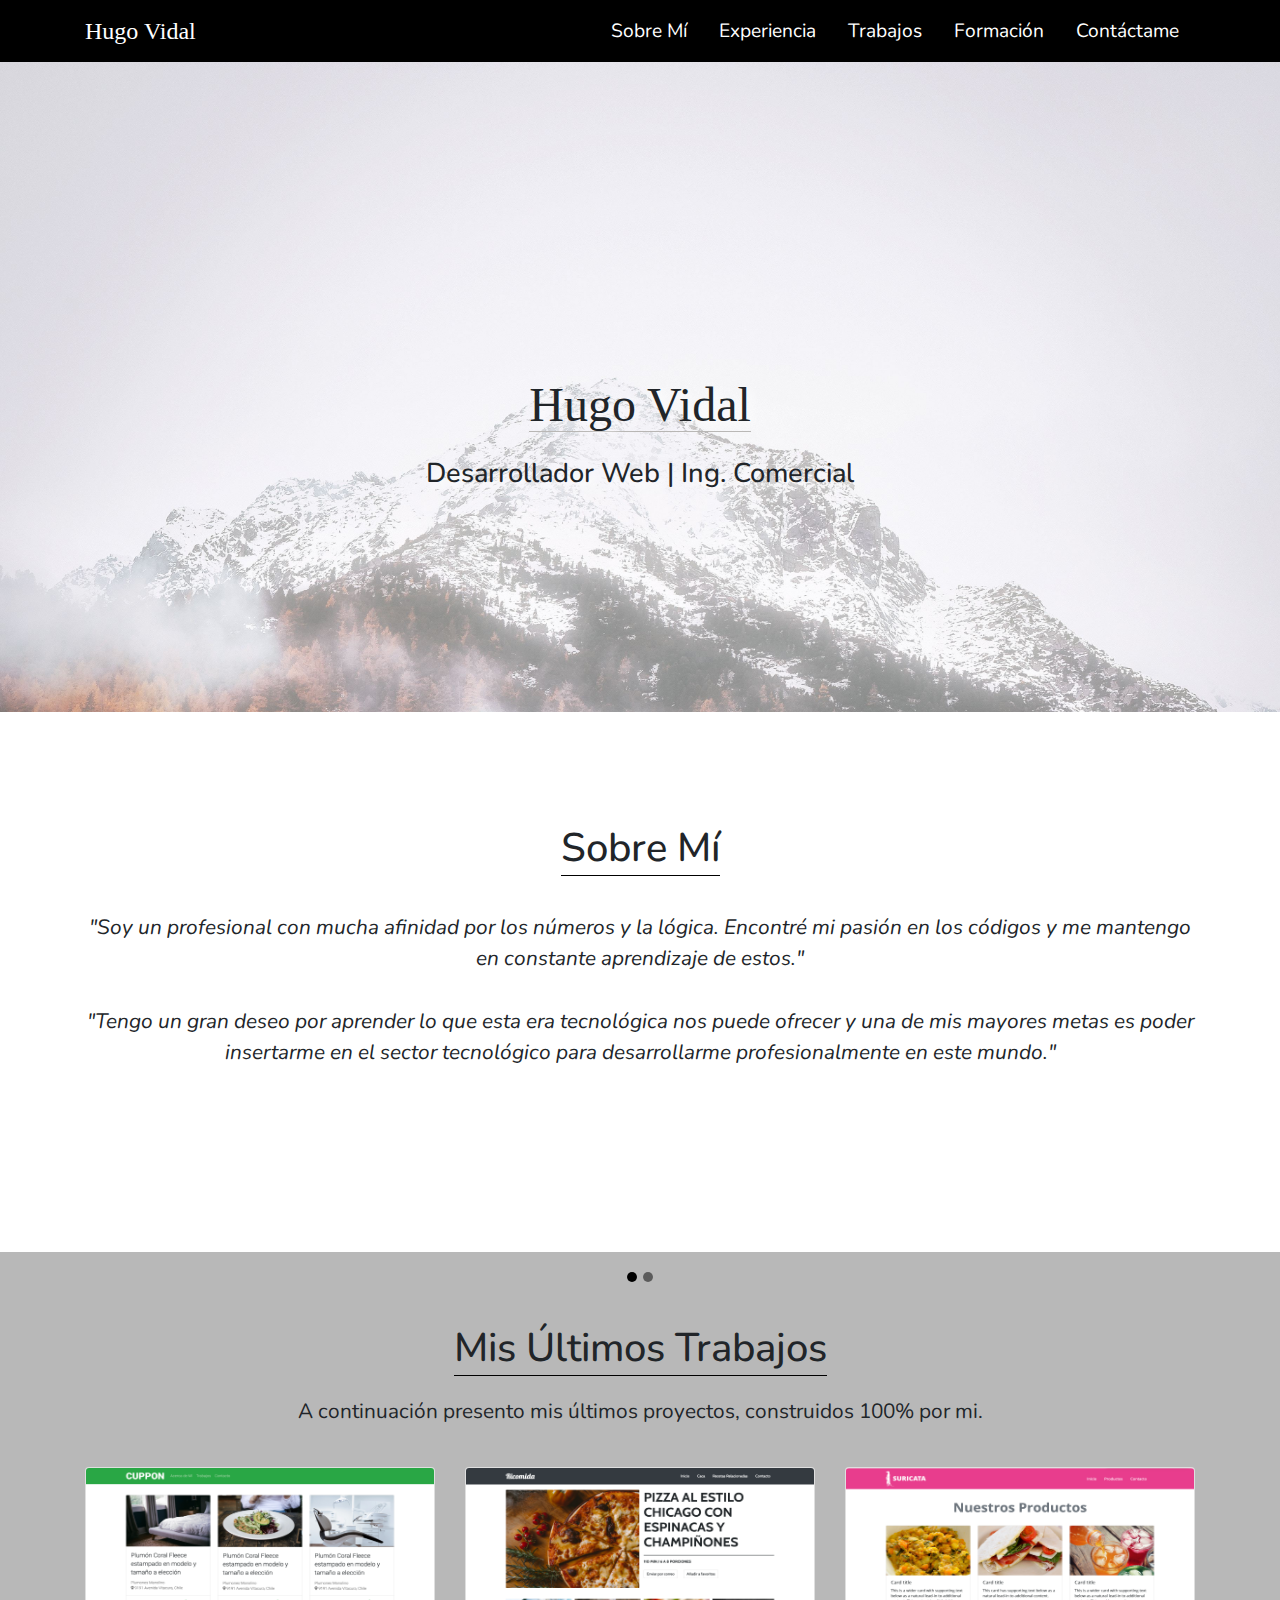
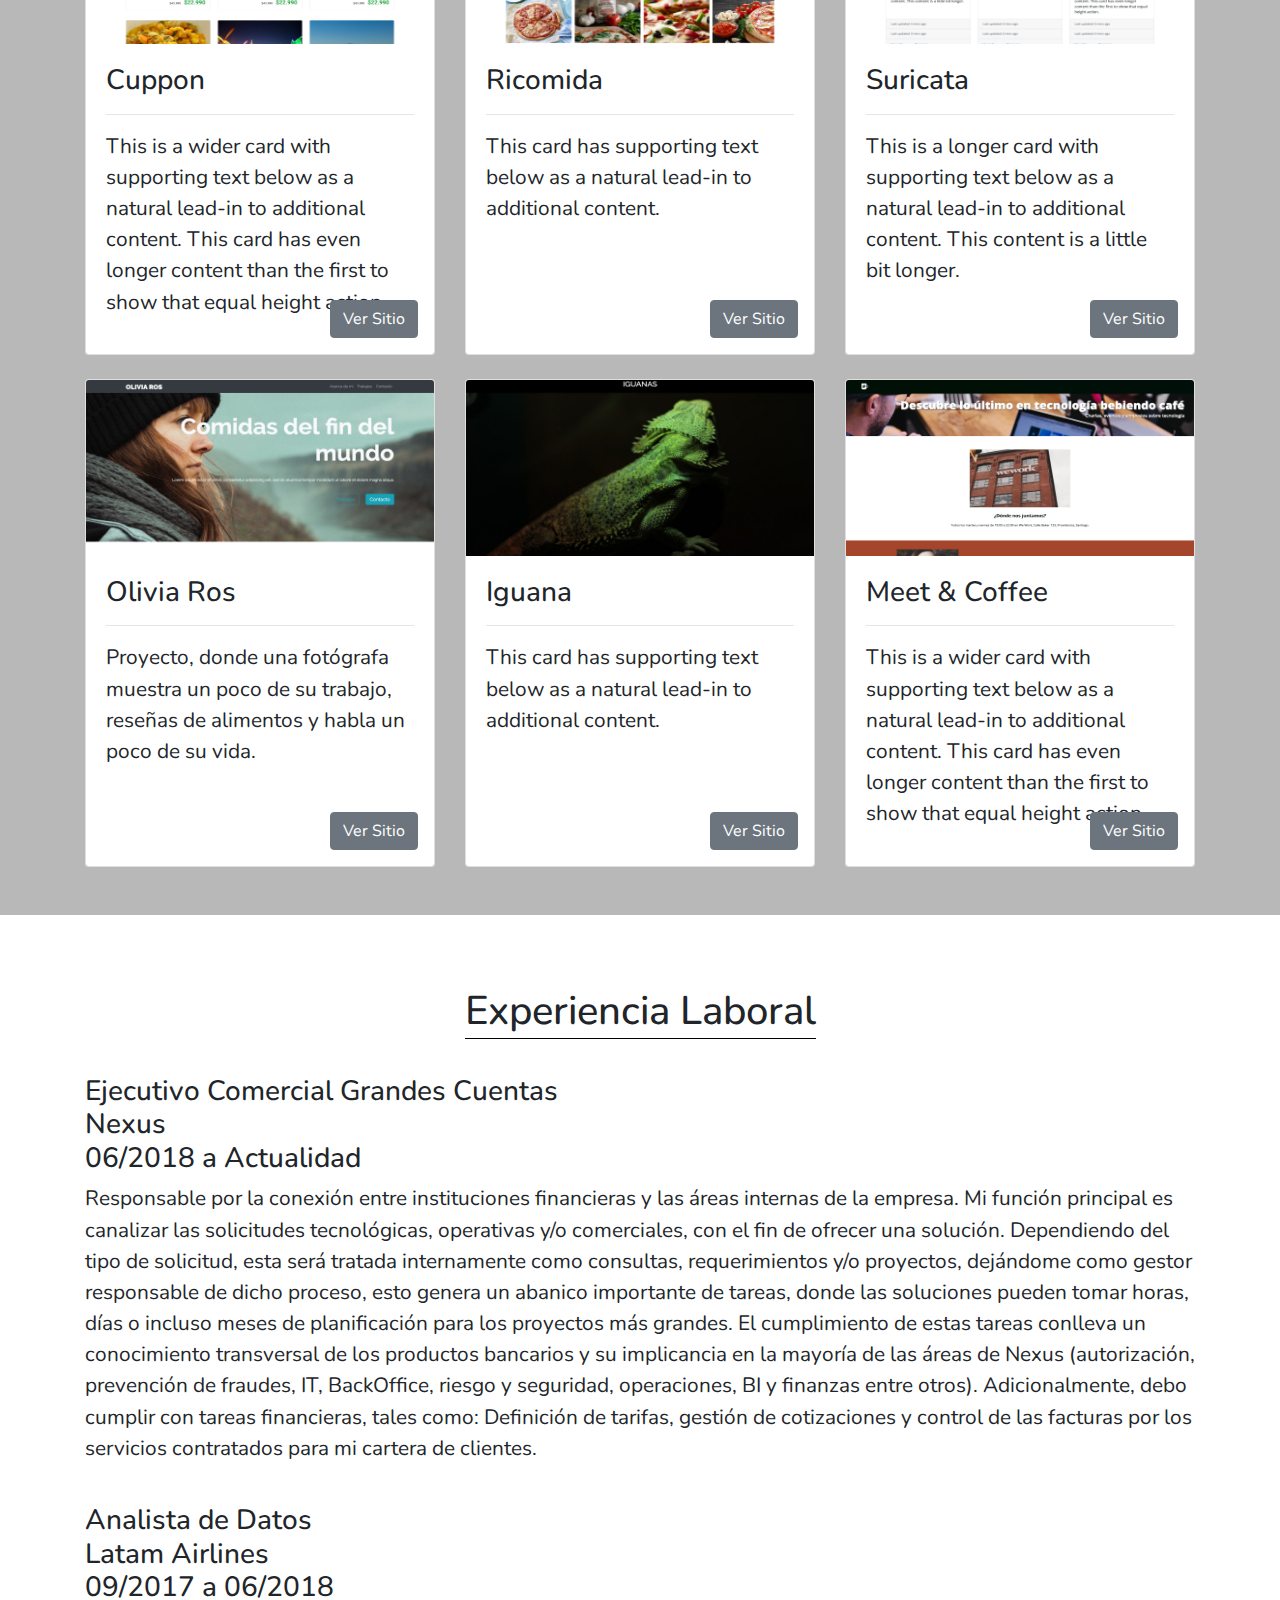
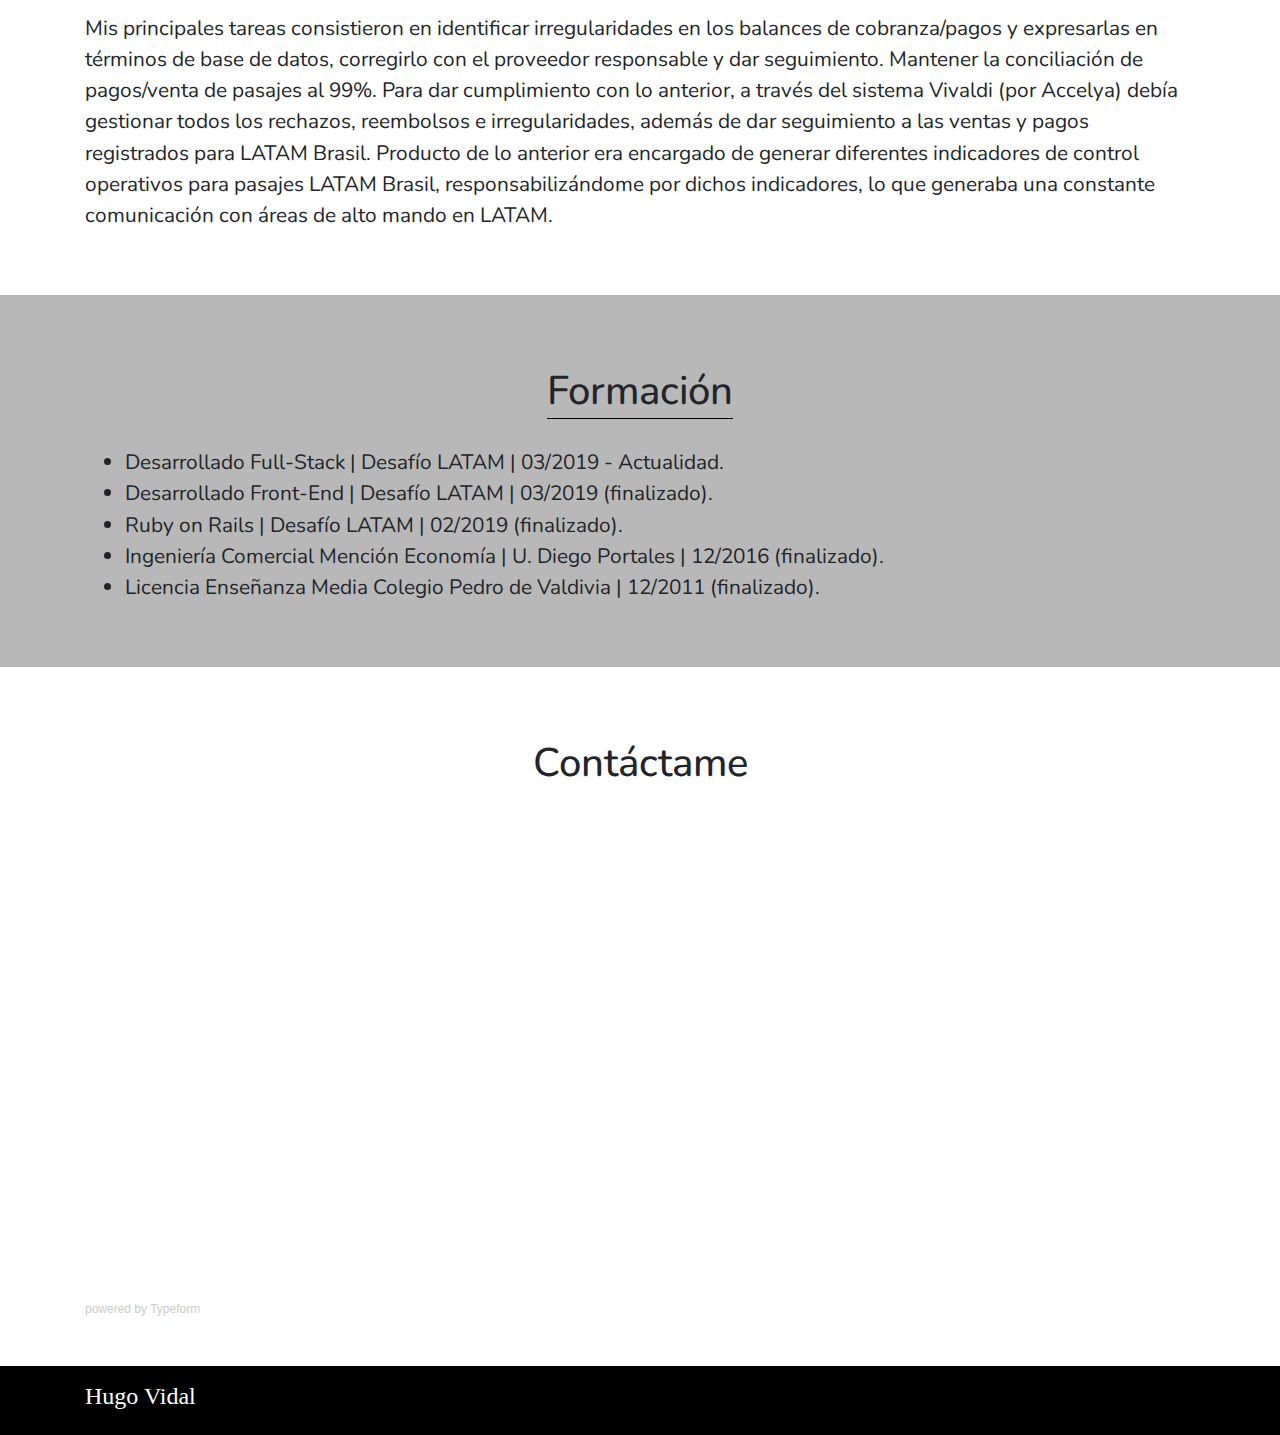
==== index.html @ 85ed94c4 "final" ====
<html lang="es">

<head>
    <meta charset="UTF-8">
    <meta name="viewport" content="width=device-width, initial-scale=1.0">
    <meta http-equiv="X-UA-Compatible" content="ie=edge">
    <meta name="author" content="Hugo Vidal">
    <meta name="description" content="Portafolio de Hugo Vidal">
    <meta name="keywords" content="">
    <link rel="shortcut icon" type="img/png" href="" />
    <!--Google Fonts-->
    <link href="https://fonts.googleapis.com/css?family=Margarine|Nunito|Open+Sans:400,700|Patrick+Hand|Permanent+Marker" rel="stylesheet">
    <!-- FontAwesome-->
    <link rel="stylesheet" href="https://use.fontawesome.com/releases/v5.8.1/css/all.css"
        integrity="sha384-50oBUHEmvpQ+1lW4y57PTFmhCaXp0ML5d60M1M7uH2+nqUivzIebhndOJK28anvf" crossorigin="anonymous">
    <!-- Bootstrap -->
    <link rel="stylesheet" href="https://stackpath.bootstrapcdn.com/bootstrap/4.3.1/css/bootstrap.min.css"
        integrity="sha384-ggOyR0iXCbMQv3Xipma34MD+dH/1fQ784/j6cY/iJTQUOhcWr7x9JvoRxT2MZw1T" crossorigin="anonymous">
    <!-- Mi CSS-->
    <link rel="stylesheet" href="assets/css/style.css">
    <title>Hugo Vidal</title>
</head>

<body id="inicio">
    <nav class="navbar navbar-expand-lg navbar-light nav-style fixed-top">
        <div class="container">
            <a class="navbar-brand logo-hugo text-white" href="#inicio">Hugo Vidal</a>
            <button class="navbar-toggler bg-white" type="button" data-toggle="collapse" data-target="#navbarNav" aria-controls="navbarNav" aria-expanded="false" aria-label="Toggle navigation">
                <span class="navbar-toggler-icon"></span>
            </button>

            <div class="collapse navbar-collapse" id="navbarNav">
                <ul class="navbar-nav ml-auto">
                    <li class="nav-item active">
                        <a class="nav-link text-white scroll mx-2" href="#sobre-mi">Sobre Mí</a>
                    </li>
                    <li class="nav-item">
                        <a class="nav-link text-white scroll mx-2" href="#experiencia-laboral">Experiencia</a>
                    </li>
                    <li class="nav-item">
                        <a class="nav-link text-white scroll mx-2" href="#ultimos-trabajos">Trabajos</a>
                    </li>
                    <li class="nav-item">
                        <a class="nav-link text-white scroll mx-2" href="#formacion">Formación</a>
                    </li>
                    <li class="nav-item">
                        <a class="nav-link text-white scroll mx-2" href="#contactame">Contáctame</a>
                    </li>
                </ul>
            </div>
        </div>
    </nav>

    <header class="hero-style text-center text-black">
        <h1 class="pt-5 bottom-h2" style="font-family: 'Permanent Marker', cursive;"><span class="hr-fine">Hugo Vidal</span></h2>
        <h2 class="bottom-h1">Desarrollador Web | Ing. Comercial</h2>
        
    </header>

    <section id="sobre-mi" class="container my-5 py-5">
        <div class="d-none d-sm-block">
            <h1 class="text-center py-3 mb-4" id="sobre-mi"><span class="hr-bottom">Sobre Mí</span></h1>
            <p class="center display-5 text-center pb-5"><i>"Soy un profesional con mucha afinidad por los números y la lógica. Encontré mi pasión en los códigos y me mantengo en constante aprendizaje de estos."<br> <br> "Tengo un gran deseo por aprender lo que esta era tecnológica nos puede ofrecer y una de mis mayores metas es poder insertarme en el sector tecnológico para desarrollarme profesionalmente en este mundo."</i></p>
        </div>
        <div id="carouselExampleIndicators" class="carousel slide pb-4" data-ride="carousel">
            <ol class="carousel-indicators">
                <li data-target="#carouselExampleIndicators" data-slide-to="0" class="active"></li>
                <li data-target="#carouselExampleIndicators" data-slide-to="1"></li>
            </ol>
            <div class="carousel-inner">
                <div class="carousel-item active">
                    <div class="row">
                        <div class="col-4 text-center">
                            <i class="fab fa-html5 fa-5x carousel-img"></i>
                        </div>
                        <div class="col-4 text-center">
                            <i class="fab fa-css3-alt fa-5x carousel-img"></i>
                        </div>
                        <div class="col-4 text-center">
                            <i class="fab fa-js-square fa-5x carousel-img"></i>
                        </div>
                    </div>
                </div>
                <div class="carousel-item">
                    <div class="row">
                        <div class="col-4 text-center">
                            <i class="fab fa-bootstrap fa-5x carousel-img"></i>
                        </div>
                        <div class="col-4 text-center">
                            <i class="fab fa-github-square fa-5x carousel-img"></i>
                        </div>
                        <div class="col-4 text-center">
                            <i class="fab fa-js-square fa-5x carousel-img"></i>
                        </div>
                    </div>
                </div>
            </div>
        </div>
    </section>


    <section id="ultimos-trabajos" class="last-work pt-5">
        <h1 class="text-center display-5 mt-4 "><span class="hr-bottom">Mis Últimos Trabajos</span></h1>
        <p class="text-center pt-3 pb-4">A continuación presento mis últimos proyectos, construidos 100% por mi.</p>
        <div class="container pb-4">
            <div class="card-deck">
                 <div class="card">
                    <img src="assets/img/card3.png" class="card-img-top" alt="...">
                    <div class="card-body">
                    <h3 class="card-title">Cuppon</h3>
                    <hr>
                    <p class="card-text">This is a wider card with supporting text below as a natural lead-in to additional content. This card has even longer content than the first to show that equal height action.</p>
                    <a href="pages/cuppon/index.html" target="_blank"><button type="button" class="btn btn-secondary float-right btn-bottom-right" data-toggle="tooltip" data-placement="top" title="Click para ver sitio completo">Ver Sitio</button></a>
                    </div>
                </div>
                 <div class="card">
                    <img src="assets/img/card2.png" class="card-img-top" alt="...">
                    <div class="card-body">
                    <h3 class="card-title">Ricomida</h3>
                    <hr>
                    <p class="card-text">This card has supporting text below as a natural lead-in to additional content.</p>
                    <a href="pages/ricomida/index.html" target="_blank"><button type="button" class="btn btn-secondary float-right btn-bottom-right" data-toggle="tooltip" data-placement="top" title="Click para ver sitio completo">Ver Sitio</button></a>
                    </div>
                </div>

                <div class="card">
                    <img src="assets/img/card4.png" class="card-img-top" alt="...">
                    <div class="card-body">
                    <h3 class="card-title">Suricata</h3>
                    <hr>
                    <p class="card-text">This is a longer card with supporting text below as a natural lead-in to additional content. This content is a little bit longer.</p>
                    <a href="pages/suricata/index.html" target="_blank"><button type="button" class="btn btn-secondary float-right btn-bottom-right" data-toggle="tooltip" data-placement="top" title="Click para ver sitio completo">Ver Sitio</button></a>
                    </div>
                </div>

               
               
               
            </div>

            <div class="card-deck my-4">
                 <div class="card">
                    <img src="assets/img/card1.png" class="card-img-top" alt="...">
                 <div class="card-body">
                    <h3 class="card-title">Olivia Ros</h3>
                    <hr>
                    <p class="card-text">Proyecto, donde una fotógrafa muestra un poco de su trabajo, reseñas de alimentos y habla un poco de su vida.</p>
                    <a href="pages/olivia-ros/index.html" target="_blank"><button type="button" class="btn btn-secondary float-right btn-bottom-right" data-toggle="tooltip" data-placement="top" title="Click para ver sitio completo">Ver Sitio</button></a>
                    </div>
                </div>

                <div class="card">
                    <img src="assets/img/card5.png" class="card-img-top" alt="...">
                    <div class="card-body">
                    <h3 class="card-title">Iguana</h3>
                    <hr>
                    <p class="card-text">This card has supporting text below as a natural lead-in to additional content.</p>
                    <a href="pages/iguana/index.html" target="_blank"><button type="button" class="btn btn-secondary float-right btn-bottom-right" data-toggle="tooltip" data-placement="top" title="Click para ver sitio completo">Ver Sitio</button></a>
                    </div>
                </div>

                <div class="card">
                    <img src="assets/img/card6.png" class="card-img-top" alt="...">
                    <div class="card-body">
                    <h3 class="card-title">Meet & Coffee</h3>
                    <hr>
                    <p class="card-text">This is a wider card with supporting text below as a natural lead-in to additional content. This card has even longer content than the first to show that equal height action.</p>
                    <a href="pages/meetcoffe/index.html" target="_blank"><button type="button" class="btn btn-secondary float-right btn-bottom-right" data-toggle="tooltip" data-placement="top" title="Click para ver sitio completo">Ver Sitio</button></a>
                    </div>
                </div>
            </div>
        </div>
    </section>

    <section id="experiencia-laboral" class="container py-5">
        <h1 class="text-center my-4 pb-3"><span class="hr-bottom">Experiencia Laboral</span></h1>
        <div>
            <div>
                <h3 class="display-5">Ejecutivo Comercial Grandes Cuentas <br> Nexus <br> 06/2018 a Actualidad</h3>
                <p>Responsable por la conexión entre instituciones financieras y las áreas internas de la empresa. Mi función principal es canalizar las solicitudes tecnológicas, operativas y/o comerciales, con el fin de ofrecer una solución. Dependiendo del tipo de solicitud, esta será tratada internamente como consultas, requerimientos y/o proyectos, dejándome como gestor responsable de dicho proceso, esto genera un abanico importante de tareas, donde las soluciones pueden tomar horas, días o incluso meses de planificación para los proyectos más grandes. El cumplimiento de estas tareas conlleva un conocimiento transversal de los productos bancarios y su implicancia en la mayoría de las áreas de Nexus (autorización, prevención de fraudes, IT, BackOffice, riesgo y seguridad, operaciones, BI y finanzas entre otros). Adicionalmente, debo cumplir con tareas financieras, tales como: Definición de tarifas, gestión de cotizaciones y control de las facturas por los servicios contratados para mi cartera de clientes.</p>    
            </div>
                
            <div>
                <h3 class="display-5 pt-4">Analista de Datos <br> Latam Airlines <br> 09/2017 a 06/2018</h3>
                <p>Mis principales tareas consistieron en identificar irregularidades en los balances de cobranza/pagos y expresarlas en términos de base de datos, corregirlo con el proveedor responsable y dar seguimiento. Mantener la conciliación de pagos/venta de pasajes al 99%. Para dar cumplimiento con lo anterior, a través del sistema Vivaldi (por Accelya) debía gestionar todos los rechazos, reembolsos e irregularidades, además de dar seguimiento a las ventas y pagos registrados para LATAM Brasil. Producto de lo anterior era encargado de generar diferentes indicadores de control operativos para pasajes LATAM Brasil, responsabilizándome por dichos indicadores, lo que generaba una constante comunicación con áreas de alto mando en LATAM. </p> 
            </div>
        </div>
    </section>

    <section id="formacion" class="last-work py-5">
        <div class="container">
            <h1 class="text-center display-5 py-4"><span class="hr-bottom">Formación</span></h1>
            <ul>
                <li>Desarrollado Full-Stack | Desafío LATAM | 03/2019 - Actualidad.</li>
                <li>Desarrollado Front-End | Desafío LATAM | 03/2019 (finalizado).</li>
                <li>Ruby on Rails | Desafío LATAM | 02/2019 (finalizado).</li>
                <li>Ingeniería Comercial Mención Economía | U. Diego Portales | 12/2016 (finalizado).</li>
                <li>Licencia Enseñanza Media  Colegio Pedro de Valdivia | 12/2011 (finalizado).</li>
            </ul>
        </div>
    </section>

    <section id="contactame" class="container py-5">
        <h1 class="text-center pt-4">Contáctame</h1>
        <div class="typeform-widget" data-url="https://hugovidal.typeform.com/to/q7AJmh" style="width: 100%; height: 500px;"></div> <script> (function() { var qs,js,q,s,d=document, gi=d.getElementById, ce=d.createElement, gt=d.getElementsByTagName, id="typef_orm", b="https://embed.typeform.com/"; if(!gi.call(d,id)) { js=ce.call(d,"script"); js.id=id; js.src=b+"embed.js"; q=gt.call(d,"script")[0]; q.parentNode.insertBefore(js,q) } })() </script> <div style="font-family: Sans-Serif;font-size: 12px;color: #999;opacity: 0.5; padding-top: 5px;"> powered by <a href="https://admin.typeform.com/signup?utm_campaign=q7AJmh&utm_source=typeform.com-13601646-Basic&utm_medium=typeform&utm_content=typeform-embedded-poweredbytypeform&utm_term=ES" style="color: #999" target="_blank">Typeform</a> </div>
    </section>

    <footer class="nav-style my-0 py-3">
        <div class="container">
            <div class="row">
                <div class="col-6">
                    <h1 class="logo-hugo text-left">Hugo Vidal</h1>
                </div>
                <div class="col-6 text-right">
                    <a href="mailto:hugo.f.vidal.r@gmail.com"><i class="far fa-envelope fa-2x fa-icon"></i></a>
                    <a href="tel:+56993592528"><i class="fas fa-phone-square fa-2x fa-icon"></i></a>  
                    <a href="https://www.linkedin.com/in/hugovidalrios" target="_blank"><i class="fab fa-linkedin fa-2x fa-icon"></i></a>
                    <a href="https://github.com/Hugo-Vidal" target="_blank"><i class="fab fa-github-square fa-2x fa-icon"></i></a>

                </div>
            </div>
        </div>
        
    </footer>

    <script src="https://code.jquery.com/jquery-3.3.1.min.js" integrity="sha256-FgpCb/KJQlLNfOu91ta32o/NMZxltwRo8QtmkMRdAu8=" crossorigin="anonymous"></script>
    <script src="https://cdnjs.cloudflare.com/ajax/libs/popper.js/1.14.6/umd/popper.min.js" integrity="sha384-wHAiFfRlMFy6i5SRaxvfOCifBUQy1xHdJ/yoi7FRNXMRBu5WHdZYu1hA6ZOblgut" crossorigin="anonymous"></script>
    <script src="https://stackpath.bootstrapcdn.com/bootstrap/4.2.1/js/bootstrap.min.js" integrity="sha384-B0UglyR+jN6CkvvICOB2joaf5I4l3gm9GU6Hc1og6Ls7i6U/mkkaduKaBhlAXv9k" crossorigin="anonymous"></script>
    <!--Mi script-->
    <script src="assets/js/script.js"></script>
</body>

</html>
---- assets/css/style.css ----
body {
    /*font-family: 'Margarine', cursive;
font-family: 'Permanent Marker', cursive;
font-family: 'Patrick Hand', cursive;
font-family: 'Open Sans', sans-serif;*/
font-family: 'Nunito', sans-serif;
    
    font-size: 1.3rem;
}

.logo-hugo {
    font-family: 'Permanent Marker', cursive;
    font-size: 1.5rem; 
    color: #ffffff;

}

.nav-style {
    background-color: #000000;
    font-size: 1.2rem;
}

.hero-style {
    background-image: url(../img/header-img.jpeg);
    background-repeat: no-repeat;
    background-size: cover;
    width: 100%;
    height: 44.5rem;
}

.bottom-h2 {
    position: relative;
    top: 20.5rem;
    font-size: 3rem;
    text-align: center;
    text-shadow: 5px 3px 10px white;
}

.bottom-h1 {
    position: relative;
    top: 21.5rem;
    font-size: 1.7rem;
    text-align: center;
    text-shadow: 5px 5px 10px white;
}

.hr-fine{
    border-bottom: 1px solid #b8b6b4;
}


.hr-bottom {
    border-bottom: 1.5px solid #000000;
}

.hr-bottom2 {
    border-bottom: 1.5px solid #bebcbc;
}

.last-work {
    background-color: #b8b8b8;
}

.fa-icon {
    color: rgb(247, 243, 243);
}

.card-img-top {
    height: 11rem;
}

.carousel-indicators {
    top: 130px;
}

.carousel-indicators li {
    width: 10px;
    height: 10px;
    border-radius: 50%;
    background-color: black;
}

.btn-bottom-right {
    position: absolute;
    bottom: 1rem;
    right: 1rem;
}

a:hover {
    color: black;
}
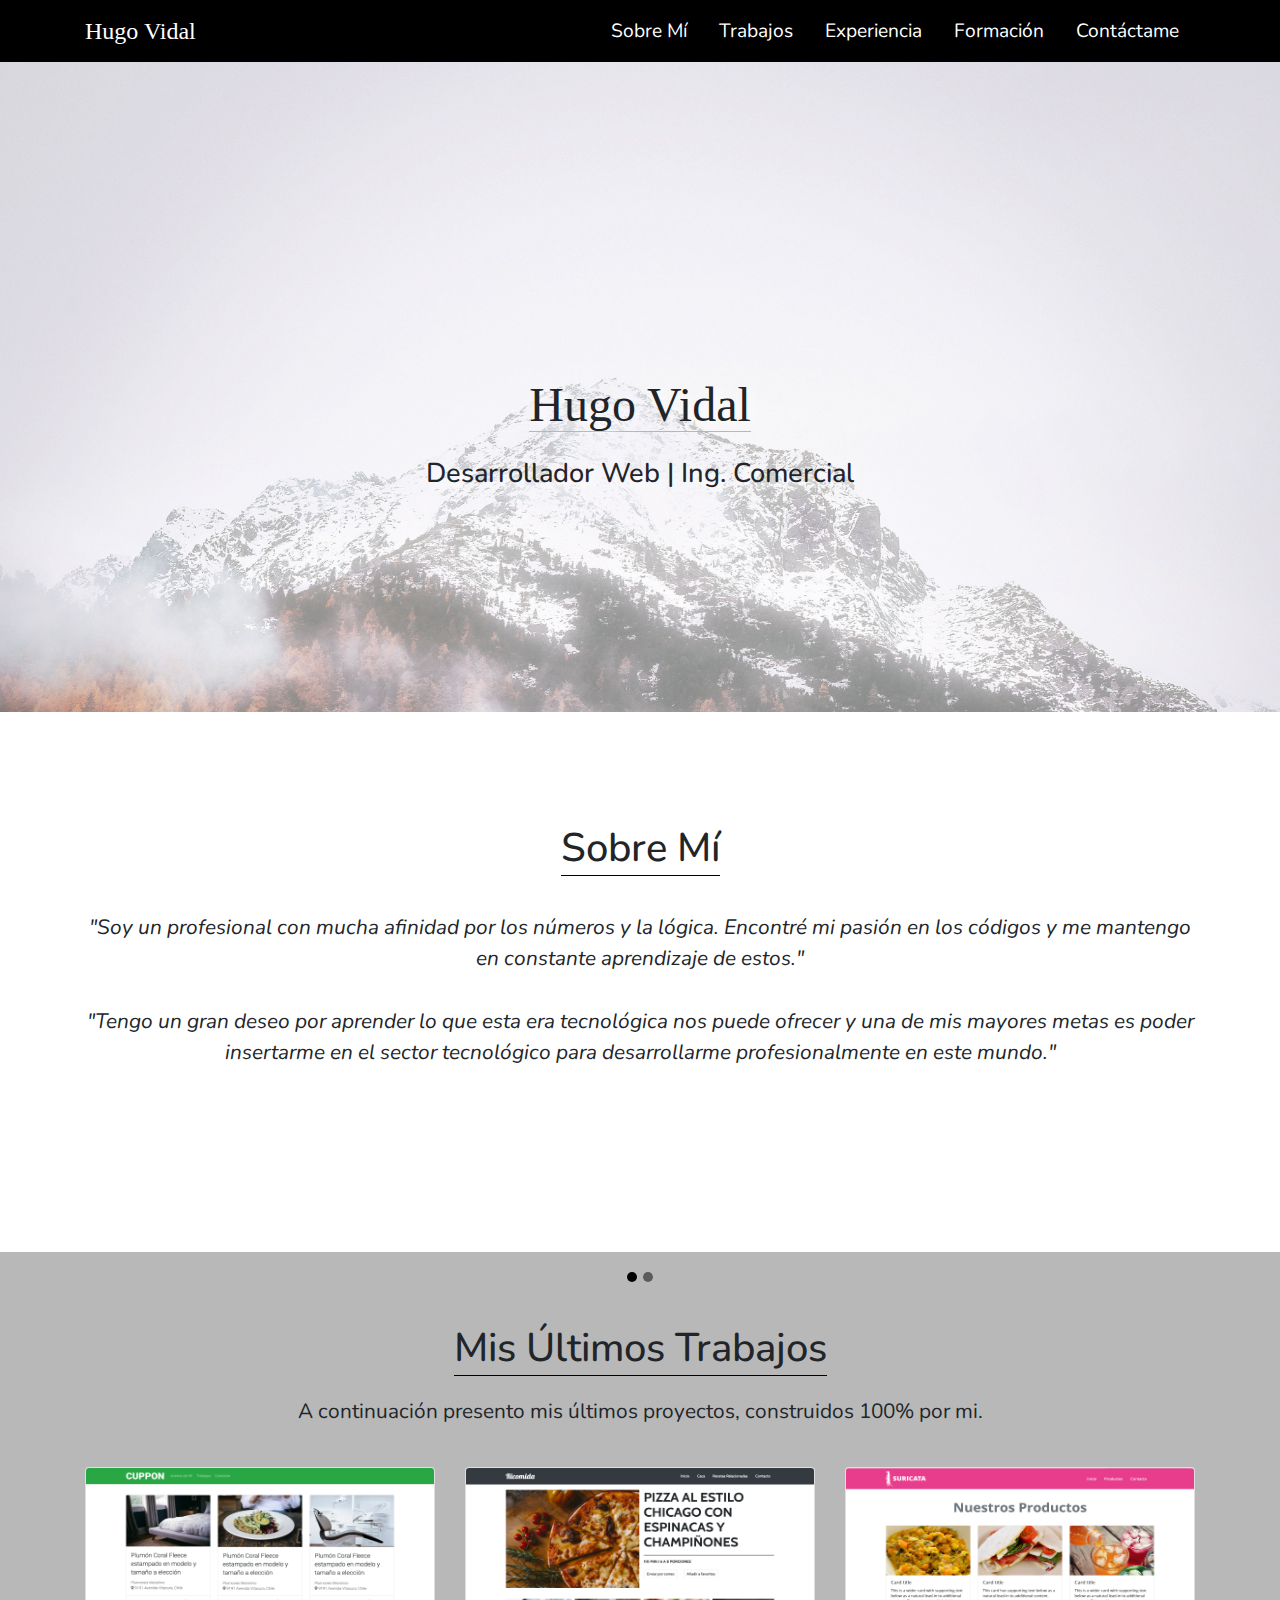
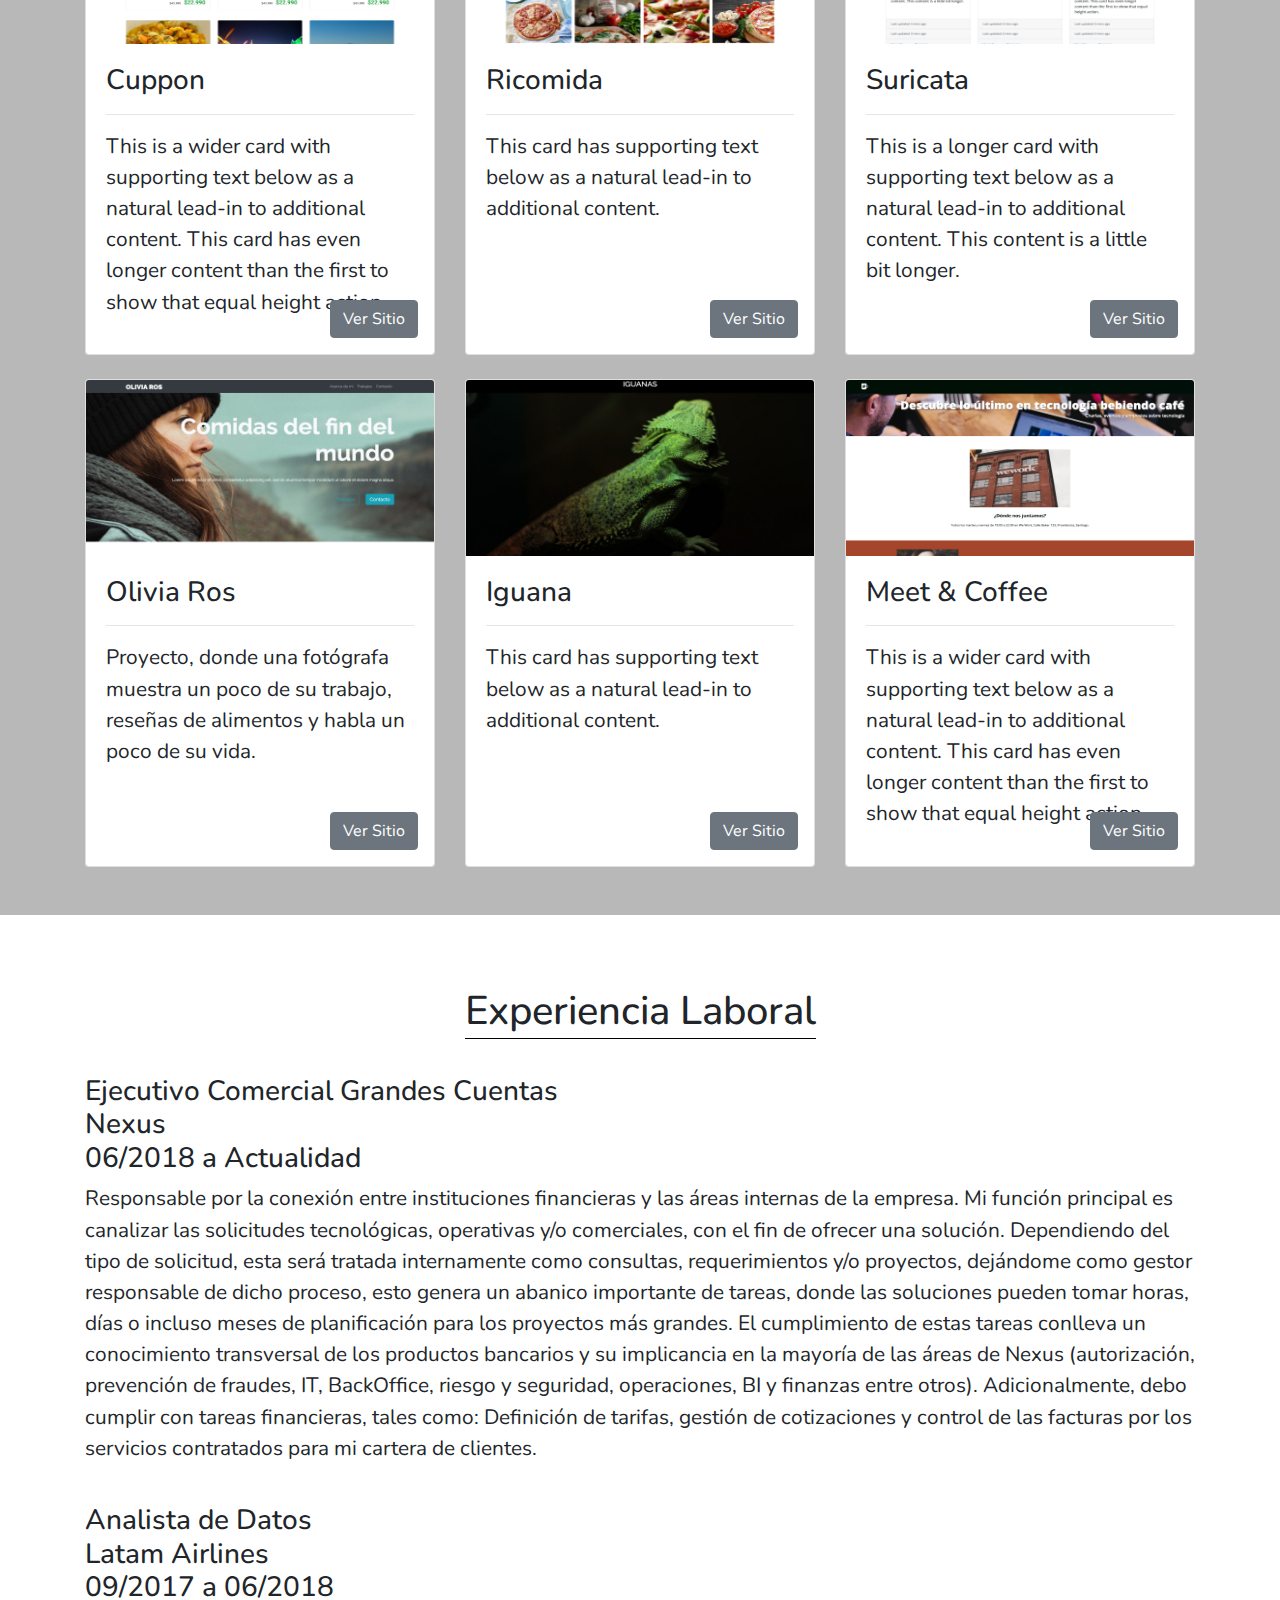
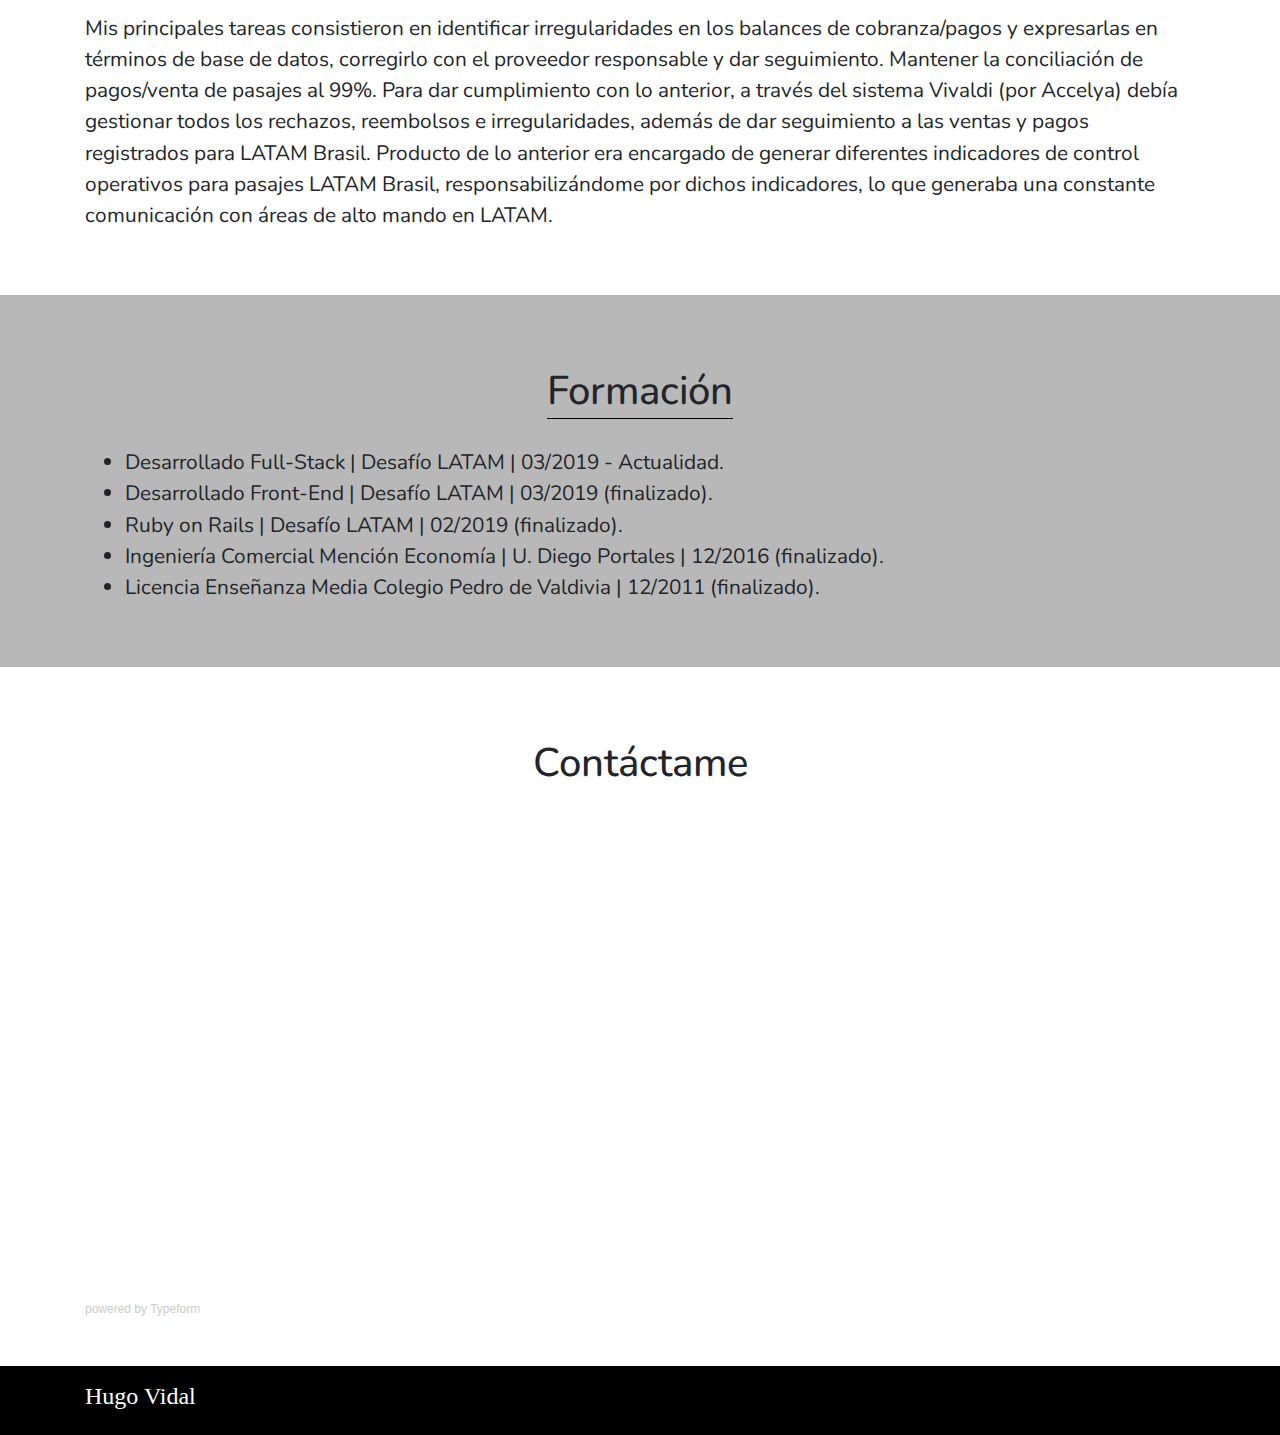
==== commit fef2ecf2: "favicon" ====
--- a/index.html
+++ b/index.html
@@ -8,6 +8,7 @@
     <meta name="description" content="Portafolio de Hugo Vidal">
     <meta name="keywords" content="">
     <link rel="shortcut icon" type="img/png" href="" />
+    <link rel="shortcut icon" type="img/png" href="assets/img/santas-hat.png"/>
     <!--Google Fonts-->
     <link href="https://fonts.googleapis.com/css?family=Margarine|Nunito|Open+Sans:400,700|Patrick+Hand|Permanent+Marker" rel="stylesheet">
     <!-- FontAwesome-->
@@ -35,11 +36,12 @@
                         <a class="nav-link text-white scroll mx-2" href="#sobre-mi">Sobre Mí</a>
                     </li>
                     <li class="nav-item">
+                        <a class="nav-link text-white scroll mx-2" href="#ultimos-trabajos">Trabajos</a>
+                    </li>
+                    <li class="nav-item">
                         <a class="nav-link text-white scroll mx-2" href="#experiencia-laboral">Experiencia</a>
                     </li>
-                    <li class="nav-item">
-                        <a class="nav-link text-white scroll mx-2" href="#ultimos-trabajos">Trabajos</a>
-                    </li>
+                    
                     <li class="nav-item">
                         <a class="nav-link text-white scroll mx-2" href="#formacion">Formación</a>
                     </li>
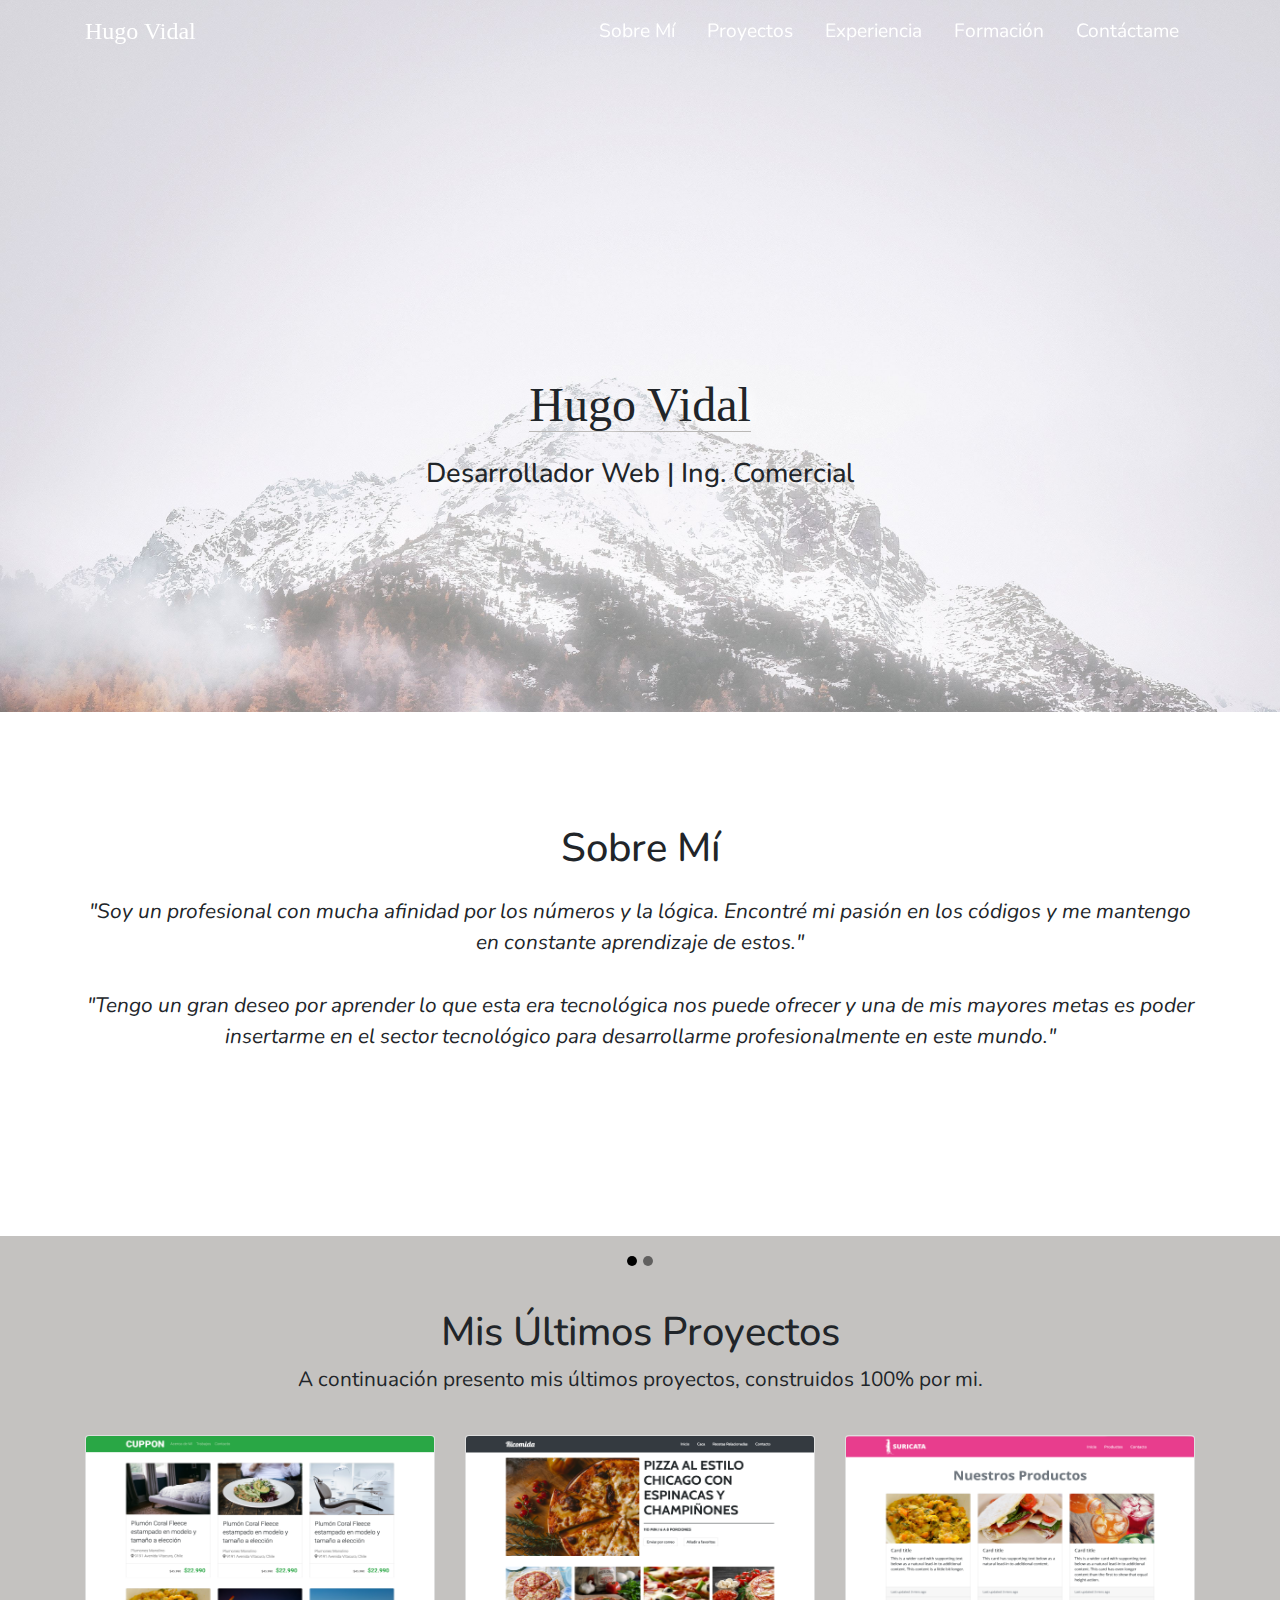
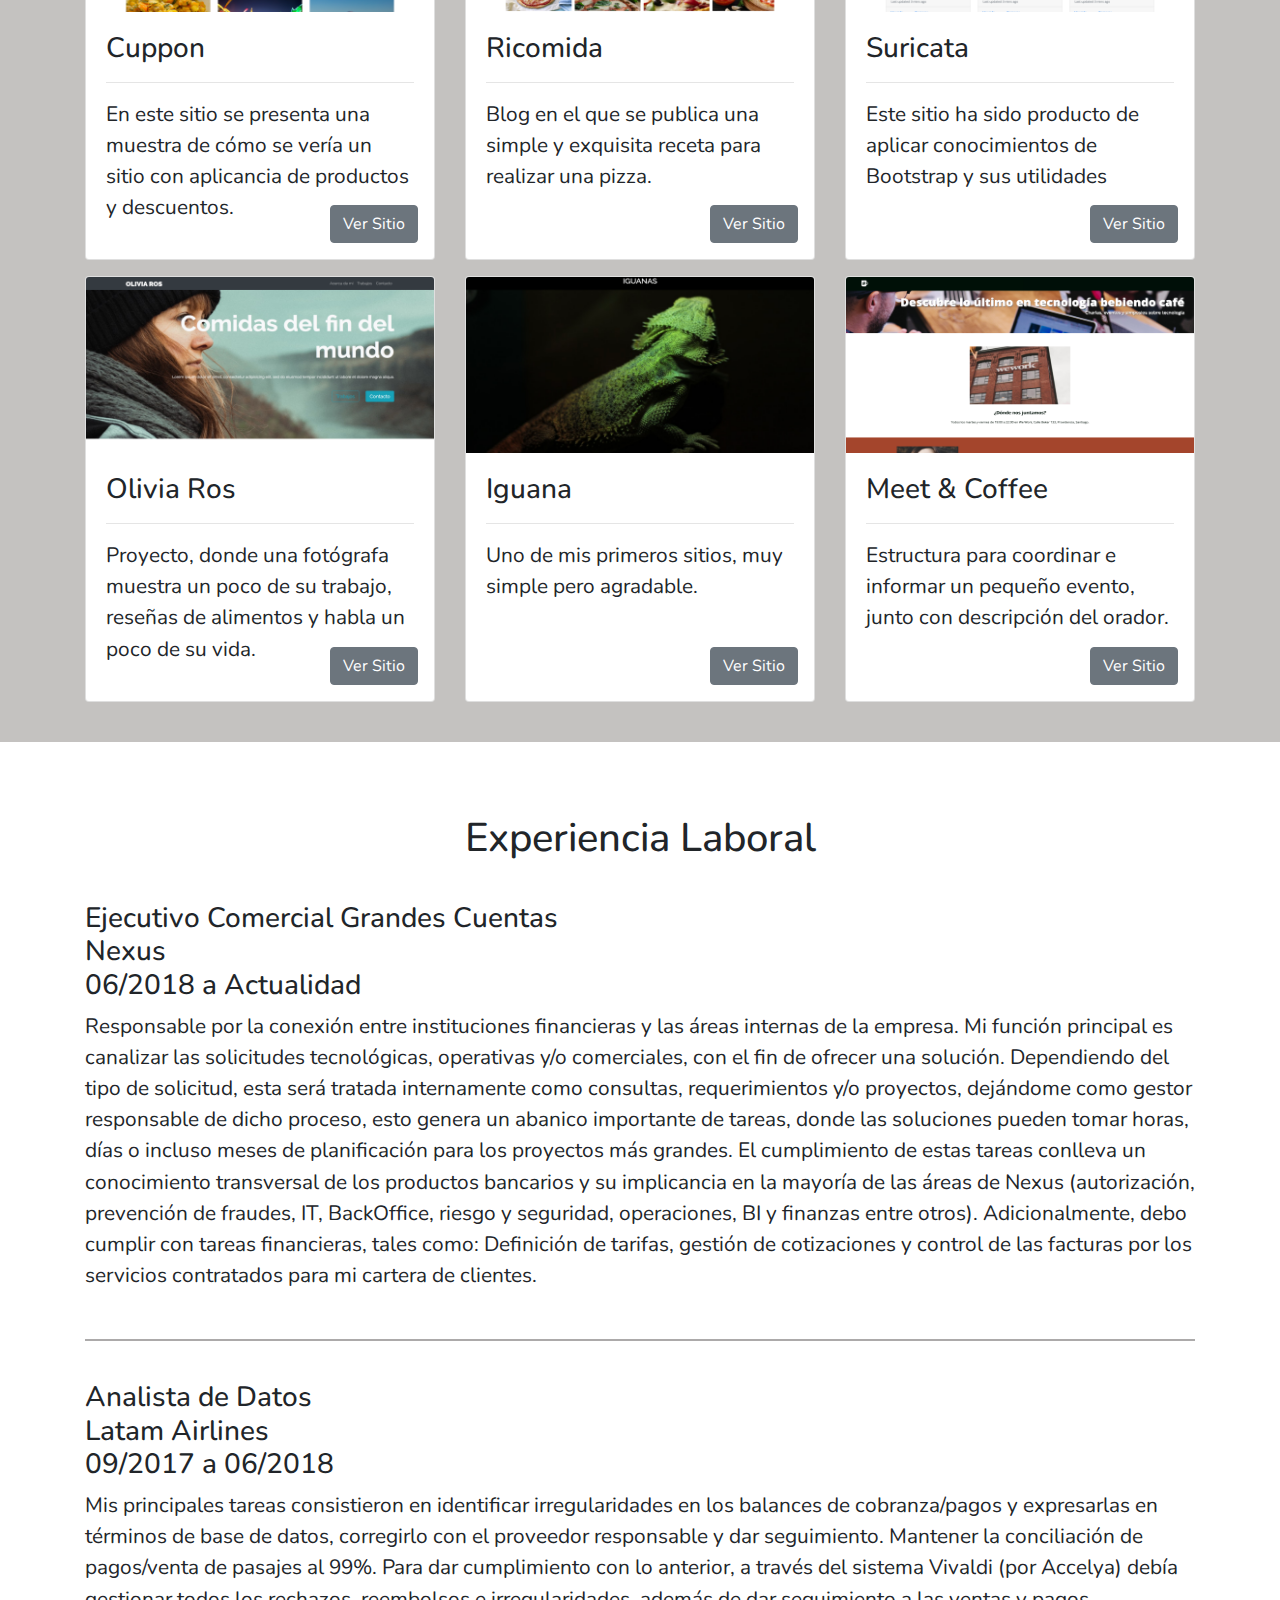
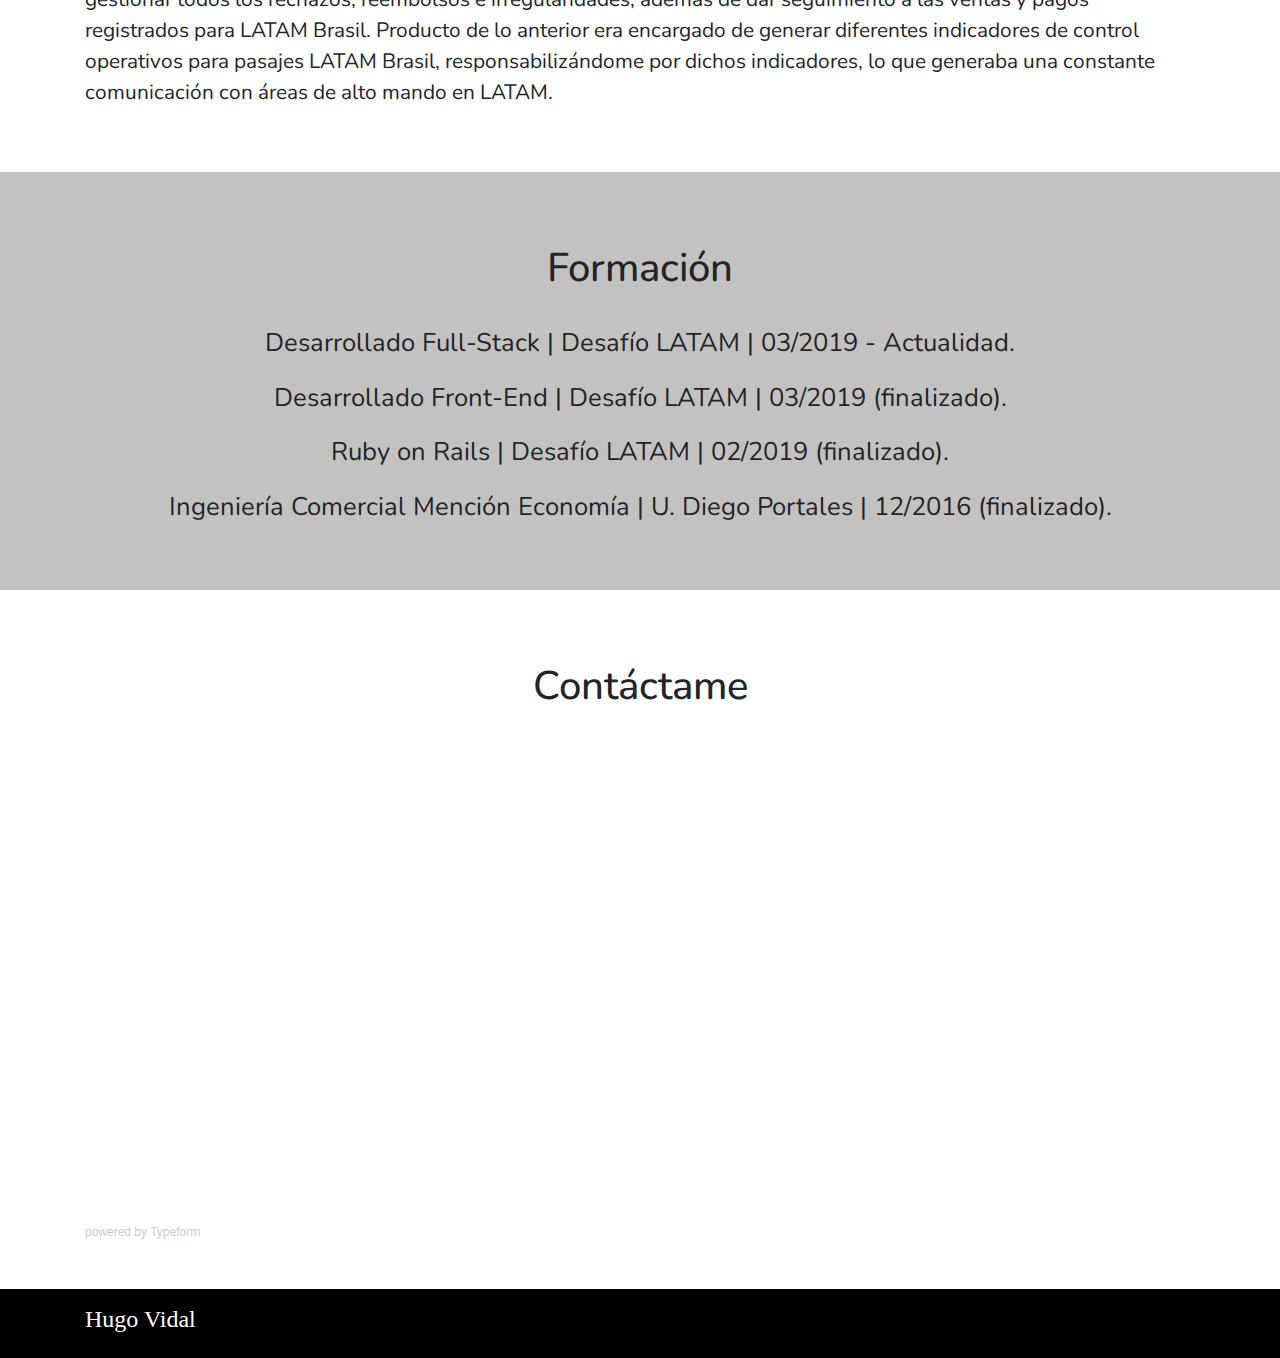
==== commit ac7bc011: "nav plus responsive collapse" ====
--- a/index.html
+++ b/index.html
@@ -1,3 +1,4 @@
+<!DOCTYPE html>
 <html lang="es">
 
 <head>
@@ -19,34 +20,34 @@
         integrity="sha384-ggOyR0iXCbMQv3Xipma34MD+dH/1fQ784/j6cY/iJTQUOhcWr7x9JvoRxT2MZw1T" crossorigin="anonymous">
     <!-- Mi CSS-->
     <link rel="stylesheet" href="assets/css/style.css">
-    <title>Hugo Vidal</title>
+    <title>Hugo Vidal | Portafolio</title>
 </head>
 
 <body id="inicio">
-    <nav class="navbar navbar-expand-lg navbar-light nav-style fixed-top">
+    <nav class="navbar navbar-expand-lg bg-nav-hugo navbar-light nav-style fixed-top">
         <div class="container">
-            <a class="navbar-brand logo-hugo text-white" href="#inicio">Hugo Vidal</a>
+            <a class="navbar-brand nav-text-color logo-hugo text-white" href="#inicio">Hugo Vidal</a>
             <button class="navbar-toggler bg-white" type="button" data-toggle="collapse" data-target="#navbarNav" aria-controls="navbarNav" aria-expanded="false" aria-label="Toggle navigation">
                 <span class="navbar-toggler-icon"></span>
             </button>
 
             <div class="collapse navbar-collapse" id="navbarNav">
                 <ul class="navbar-nav ml-auto">
-                    <li class="nav-item active">
-                        <a class="nav-link text-white scroll mx-2" href="#sobre-mi">Sobre Mí</a>
-                    </li>
-                    <li class="nav-item">
-                        <a class="nav-link text-white scroll mx-2" href="#ultimos-trabajos">Trabajos</a>
-                    </li>
-                    <li class="nav-item">
-                        <a class="nav-link text-white scroll mx-2" href="#experiencia-laboral">Experiencia</a>
+                    <li class="nav-item">
+                        <a class="nav-link text-white mx-2" href="#sobre-mi">Sobre Mí</a>
+                    </li>
+                    <li class="nav-item">
+                        <a class="nav-link text-white mx-2" href="#ultimos-proyectos">Proyectos</a>
+                    </li>
+                    <li class="nav-item">
+                        <a class="nav-link text-white mx-2" href="#experiencia-laboral">Experiencia</a>
                     </li>
                     
                     <li class="nav-item">
-                        <a class="nav-link text-white scroll mx-2" href="#formacion">Formación</a>
-                    </li>
-                    <li class="nav-item">
-                        <a class="nav-link text-white scroll mx-2" href="#contactame">Contáctame</a>
+                        <a class="nav-link text-white mx-2" href="#formacion">Formación</a>
+                    </li>
+                    <li class="nav-item">
+                        <a class="nav-link text-white mx-2" href="#contactame">Contáctame</a>
                     </li>
                 </ul>
             </div>
@@ -60,10 +61,11 @@
     </header>
 
     <section id="sobre-mi" class="container my-5 py-5">
-        <div class="d-none d-sm-block">
-            <h1 class="text-center py-3 mb-4" id="sobre-mi"><span class="hr-bottom">Sobre Mí</span></h1>
-            <p class="center display-5 text-center pb-5"><i>"Soy un profesional con mucha afinidad por los números y la lógica. Encontré mi pasión en los códigos y me mantengo en constante aprendizaje de estos."<br> <br> "Tengo un gran deseo por aprender lo que esta era tecnológica nos puede ofrecer y una de mis mayores metas es poder insertarme en el sector tecnológico para desarrollarme profesionalmente en este mundo."</i></p>
-        </div>
+        <div class="">
+            <h1 class="text-center py-3 mb-2" id="sobre-mi"><span class="">Sobre Mí</span></h1>
+            <p class="center text-center pb-5"><i>"Soy un profesional con mucha afinidad por los números y la lógica. Encontré mi pasión en los códigos y me mantengo en constante aprendizaje de estos."<br> <br> "Tengo un gran deseo por aprender lo que esta era tecnológica nos puede ofrecer y una de mis mayores metas es poder insertarme en el sector tecnológico para desarrollarme profesionalmente en este mundo."</i></p>
+        </div>
+        <h1></h1>
         <div id="carouselExampleIndicators" class="carousel slide pb-4" data-ride="carousel">
             <ol class="carousel-indicators">
                 <li data-target="#carouselExampleIndicators" data-slide-to="0" class="active"></li>
@@ -92,26 +94,26 @@
                             <i class="fab fa-github-square fa-5x carousel-img"></i>
                         </div>
                         <div class="col-4 text-center">
-                            <i class="fab fa-js-square fa-5x carousel-img"></i>
-                        </div>
-                    </div>
-                </div>
-            </div>
-        </div>
-    </section>
-
-
-    <section id="ultimos-trabajos" class="last-work pt-5">
-        <h1 class="text-center display-5 mt-4 "><span class="hr-bottom">Mis Últimos Trabajos</span></h1>
-        <p class="text-center pt-3 pb-4">A continuación presento mis últimos proyectos, construidos 100% por mi.</p>
-        <div class="container pb-4">
+                            <i class="fas fa-code fa-4x carousel-img"></i>
+                        </div>
+                    </div>
+                </div>
+            </div>
+        </div>
+    </section>
+
+
+    <section id="ultimos-proyectos" class="last-work pt-5">
+        <h1 class="text-center mt-4 "><span class="">Mis Últimos Proyectos</span></h1>
+        <p class="text-center pt-0 pb-4">A continuación presento mis últimos proyectos, construidos 100% por mi.</p>
+        <div class="container pb-3">
             <div class="card-deck">
                  <div class="card">
                     <img src="assets/img/card3.png" class="card-img-top" alt="...">
                     <div class="card-body">
                     <h3 class="card-title">Cuppon</h3>
                     <hr>
-                    <p class="card-text">This is a wider card with supporting text below as a natural lead-in to additional content. This card has even longer content than the first to show that equal height action.</p>
+                    <p class="card-text">En este sitio se presenta una muestra de cómo se vería un sitio con aplicancia de productos y descuentos.</p>
                     <a href="pages/cuppon/index.html" target="_blank"><button type="button" class="btn btn-secondary float-right btn-bottom-right" data-toggle="tooltip" data-placement="top" title="Click para ver sitio completo">Ver Sitio</button></a>
                     </div>
                 </div>
@@ -120,7 +122,7 @@
                     <div class="card-body">
                     <h3 class="card-title">Ricomida</h3>
                     <hr>
-                    <p class="card-text">This card has supporting text below as a natural lead-in to additional content.</p>
+                    <p class="card-text">Blog en el que se publica una simple y exquisita receta para realizar una pizza.</p>
                     <a href="pages/ricomida/index.html" target="_blank"><button type="button" class="btn btn-secondary float-right btn-bottom-right" data-toggle="tooltip" data-placement="top" title="Click para ver sitio completo">Ver Sitio</button></a>
                     </div>
                 </div>
@@ -130,17 +132,14 @@
                     <div class="card-body">
                     <h3 class="card-title">Suricata</h3>
                     <hr>
-                    <p class="card-text">This is a longer card with supporting text below as a natural lead-in to additional content. This content is a little bit longer.</p>
+                    <p class="card-text">Este sitio ha sido producto de aplicar conocimientos de Bootstrap y sus utilidades</p>
                     <a href="pages/suricata/index.html" target="_blank"><button type="button" class="btn btn-secondary float-right btn-bottom-right" data-toggle="tooltip" data-placement="top" title="Click para ver sitio completo">Ver Sitio</button></a>
                     </div>
                 </div>
-
                
-               
-               
-            </div>
-
-            <div class="card-deck my-4">
+            </div>
+
+            <div class="card-deck mt-3 mb-4">
                  <div class="card">
                     <img src="assets/img/card1.png" class="card-img-top" alt="...">
                  <div class="card-body">
@@ -156,7 +155,7 @@
                     <div class="card-body">
                     <h3 class="card-title">Iguana</h3>
                     <hr>
-                    <p class="card-text">This card has supporting text below as a natural lead-in to additional content.</p>
+                    <p class="card-text">Uno de mis primeros sitios, muy simple pero agradable.</p>
                     <a href="pages/iguana/index.html" target="_blank"><button type="button" class="btn btn-secondary float-right btn-bottom-right" data-toggle="tooltip" data-placement="top" title="Click para ver sitio completo">Ver Sitio</button></a>
                     </div>
                 </div>
@@ -166,8 +165,8 @@
                     <div class="card-body">
                     <h3 class="card-title">Meet & Coffee</h3>
                     <hr>
-                    <p class="card-text">This is a wider card with supporting text below as a natural lead-in to additional content. This card has even longer content than the first to show that equal height action.</p>
-                    <a href="pages/meetcoffe/index.html" target="_blank"><button type="button" class="btn btn-secondary float-right btn-bottom-right" data-toggle="tooltip" data-placement="top" title="Click para ver sitio completo">Ver Sitio</button></a>
+                    <p class="card-text">Estructura para coordinar e informar un pequeño evento, junto con descripción del orador.</p>
+                    <a href="pages/meet/index.html" target="_blank"><button type="button" class="btn btn-secondary float-right btn-bottom-right" data-toggle="tooltip" data-placement="top" title="Click para ver sitio completo">Ver Sitio</button></a>
                     </div>
                 </div>
             </div>
@@ -175,30 +174,28 @@
     </section>
 
     <section id="experiencia-laboral" class="container py-5">
-        <h1 class="text-center my-4 pb-3"><span class="hr-bottom">Experiencia Laboral</span></h1>
+        <h1 class="text-center my-4 pb-3"><span class="">Experiencia Laboral</span></h1>
         <div>
             <div>
-                <h3 class="display-5">Ejecutivo Comercial Grandes Cuentas <br> Nexus <br> 06/2018 a Actualidad</h3>
+                <h3 class="">Ejecutivo Comercial Grandes Cuentas <br> Nexus <br> 06/2018 a Actualidad</h3>
                 <p>Responsable por la conexión entre instituciones financieras y las áreas internas de la empresa. Mi función principal es canalizar las solicitudes tecnológicas, operativas y/o comerciales, con el fin de ofrecer una solución. Dependiendo del tipo de solicitud, esta será tratada internamente como consultas, requerimientos y/o proyectos, dejándome como gestor responsable de dicho proceso, esto genera un abanico importante de tareas, donde las soluciones pueden tomar horas, días o incluso meses de planificación para los proyectos más grandes. El cumplimiento de estas tareas conlleva un conocimiento transversal de los productos bancarios y su implicancia en la mayoría de las áreas de Nexus (autorización, prevención de fraudes, IT, BackOffice, riesgo y seguridad, operaciones, BI y finanzas entre otros). Adicionalmente, debo cumplir con tareas financieras, tales como: Definición de tarifas, gestión de cotizaciones y control de las facturas por los servicios contratados para mi cartera de clientes.</p>    
             </div>
+            <hr class="mt-5" style="border: solid 0.4px rgb(172, 170, 170);"> 
+            <div>
+                <h3 class="pt-4">Analista de Datos <br> Latam Airlines <br> 09/2017 a 06/2018</h3>
+                <p>Mis principales tareas consistieron en identificar irregularidades en los balances de cobranza/pagos y expresarlas en términos de base de datos, corregirlo con el proveedor responsable y dar seguimiento. Mantener la conciliación de pagos/venta de pasajes al 99%. Para dar cumplimiento con lo anterior, a través del sistema Vivaldi (por Accelya) debía gestionar todos los rechazos, reembolsos e irregularidades, además de dar seguimiento a las ventas y pagos registrados para LATAM Brasil. Producto de lo anterior era encargado de generar diferentes indicadores de control operativos para pasajes LATAM Brasil, responsabilizándome por dichos indicadores, lo que generaba una constante comunicación con áreas de alto mando en LATAM. </p> 
+            </div>
+        </div>
+    </section>
+
+    <section id="formacion" class="py-5 last-work">
+        <div class="container">
+            <h1 class="text-center py-4"><span class="">Formación</span></h1>
+                <p class="text-center p-formacion">Desarrollado Full-Stack | Desafío LATAM | 03/2019 - Actualidad.</p>
+                <p class="text-center p-formacion">Desarrollado Front-End | Desafío LATAM | 03/2019 (finalizado).</p>
+                <p class="text-center p-formacion">Ruby on Rails | Desafío LATAM | 02/2019 (finalizado).</p>
+                <p class="text-center p-formacion">Ingeniería Comercial Mención Economía | U. Diego Portales | 12/2016 (finalizado).</p>
                 
-            <div>
-                <h3 class="display-5 pt-4">Analista de Datos <br> Latam Airlines <br> 09/2017 a 06/2018</h3>
-                <p>Mis principales tareas consistieron en identificar irregularidades en los balances de cobranza/pagos y expresarlas en términos de base de datos, corregirlo con el proveedor responsable y dar seguimiento. Mantener la conciliación de pagos/venta de pasajes al 99%. Para dar cumplimiento con lo anterior, a través del sistema Vivaldi (por Accelya) debía gestionar todos los rechazos, reembolsos e irregularidades, además de dar seguimiento a las ventas y pagos registrados para LATAM Brasil. Producto de lo anterior era encargado de generar diferentes indicadores de control operativos para pasajes LATAM Brasil, responsabilizándome por dichos indicadores, lo que generaba una constante comunicación con áreas de alto mando en LATAM. </p> 
-            </div>
-        </div>
-    </section>
-
-    <section id="formacion" class="last-work py-5">
-        <div class="container">
-            <h1 class="text-center display-5 py-4"><span class="hr-bottom">Formación</span></h1>
-            <ul>
-                <li>Desarrollado Full-Stack | Desafío LATAM | 03/2019 - Actualidad.</li>
-                <li>Desarrollado Front-End | Desafío LATAM | 03/2019 (finalizado).</li>
-                <li>Ruby on Rails | Desafío LATAM | 02/2019 (finalizado).</li>
-                <li>Ingeniería Comercial Mención Economía | U. Diego Portales | 12/2016 (finalizado).</li>
-                <li>Licencia Enseñanza Media  Colegio Pedro de Valdivia | 12/2011 (finalizado).</li>
-            </ul>
         </div>
     </section>
 
--- a/assets/css/style.css
+++ b/assets/css/style.css
@@ -13,7 +13,6 @@
     font-family: 'Permanent Marker', cursive;
     font-size: 1.5rem; 
     color: #ffffff;
-
 }
 
 .nav-style {
@@ -28,6 +27,7 @@
     width: 100%;
     height: 44.5rem;
 }
+
 
 .bottom-h2 {
     position: relative;
@@ -59,7 +59,7 @@
 }
 
 .last-work {
-    background-color: #b8b8b8;
+    background-color: #c4c2c0 
 }
 
 .fa-icon {
@@ -75,8 +75,8 @@
 }
 
 .carousel-indicators li {
-    width: 10px;
-    height: 10px;
+    width: 0.625rem;
+    height: 0.625rem;
     border-radius: 50%;
     background-color: black;
 }
@@ -89,4 +89,35 @@
 
 a:hover {
     color: black;
-}+}
+
+li {
+    list-style-type: none;
+  }
+
+.p-formacion {
+    font-size: 1.6rem;
+}
+
+.fixed-top.scrolled {
+    background-color: #000000;
+    transition: background-color 300ms linear;
+  }
+
+.logo-hugo-nav {
+    font-family: 'Permanent Marker', cursive;
+    font-size: 1.5rem; 
+    color: #000000;
+    background-color: transparent;
+}
+
+.bg-nav-hugo {
+    transition: 400ms ease;
+    background: transparent;
+}
+
+.bg-nav-hugo.scrolled {
+    background: black;
+    color: white;
+}
+
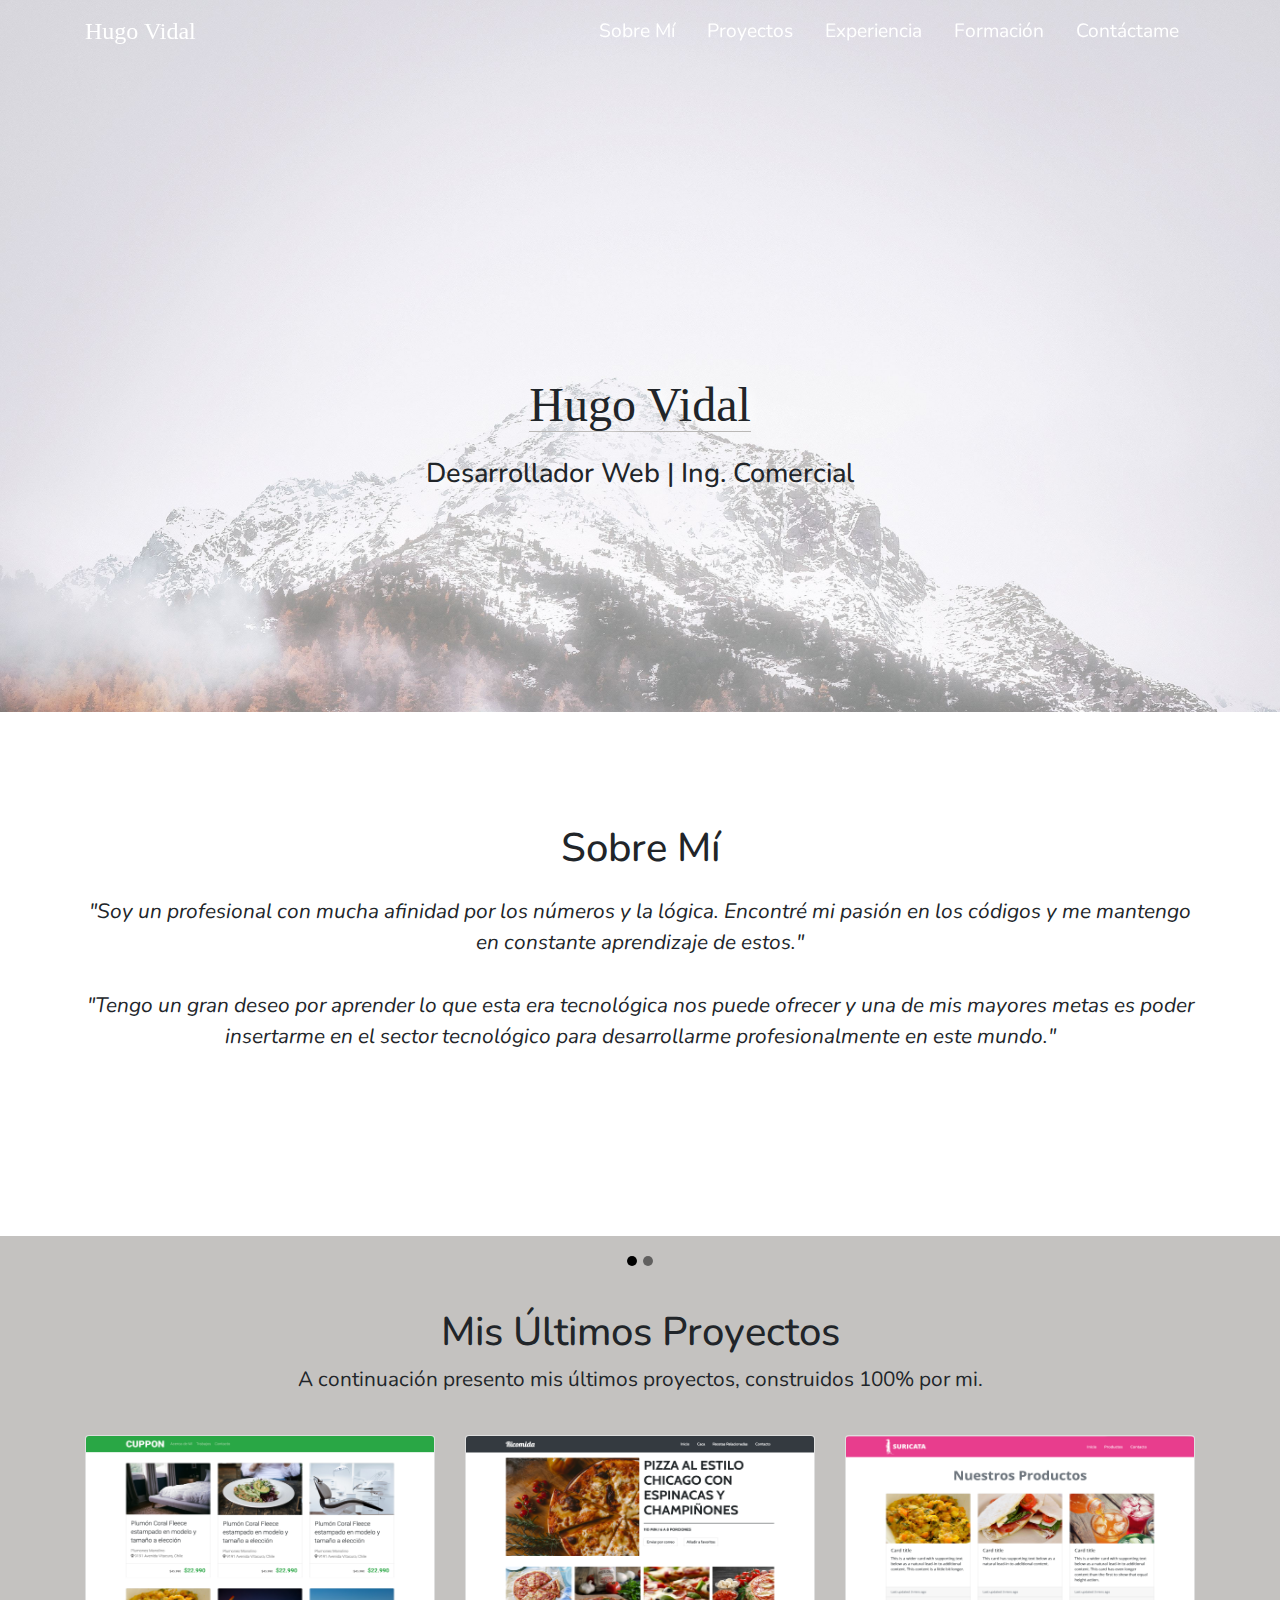
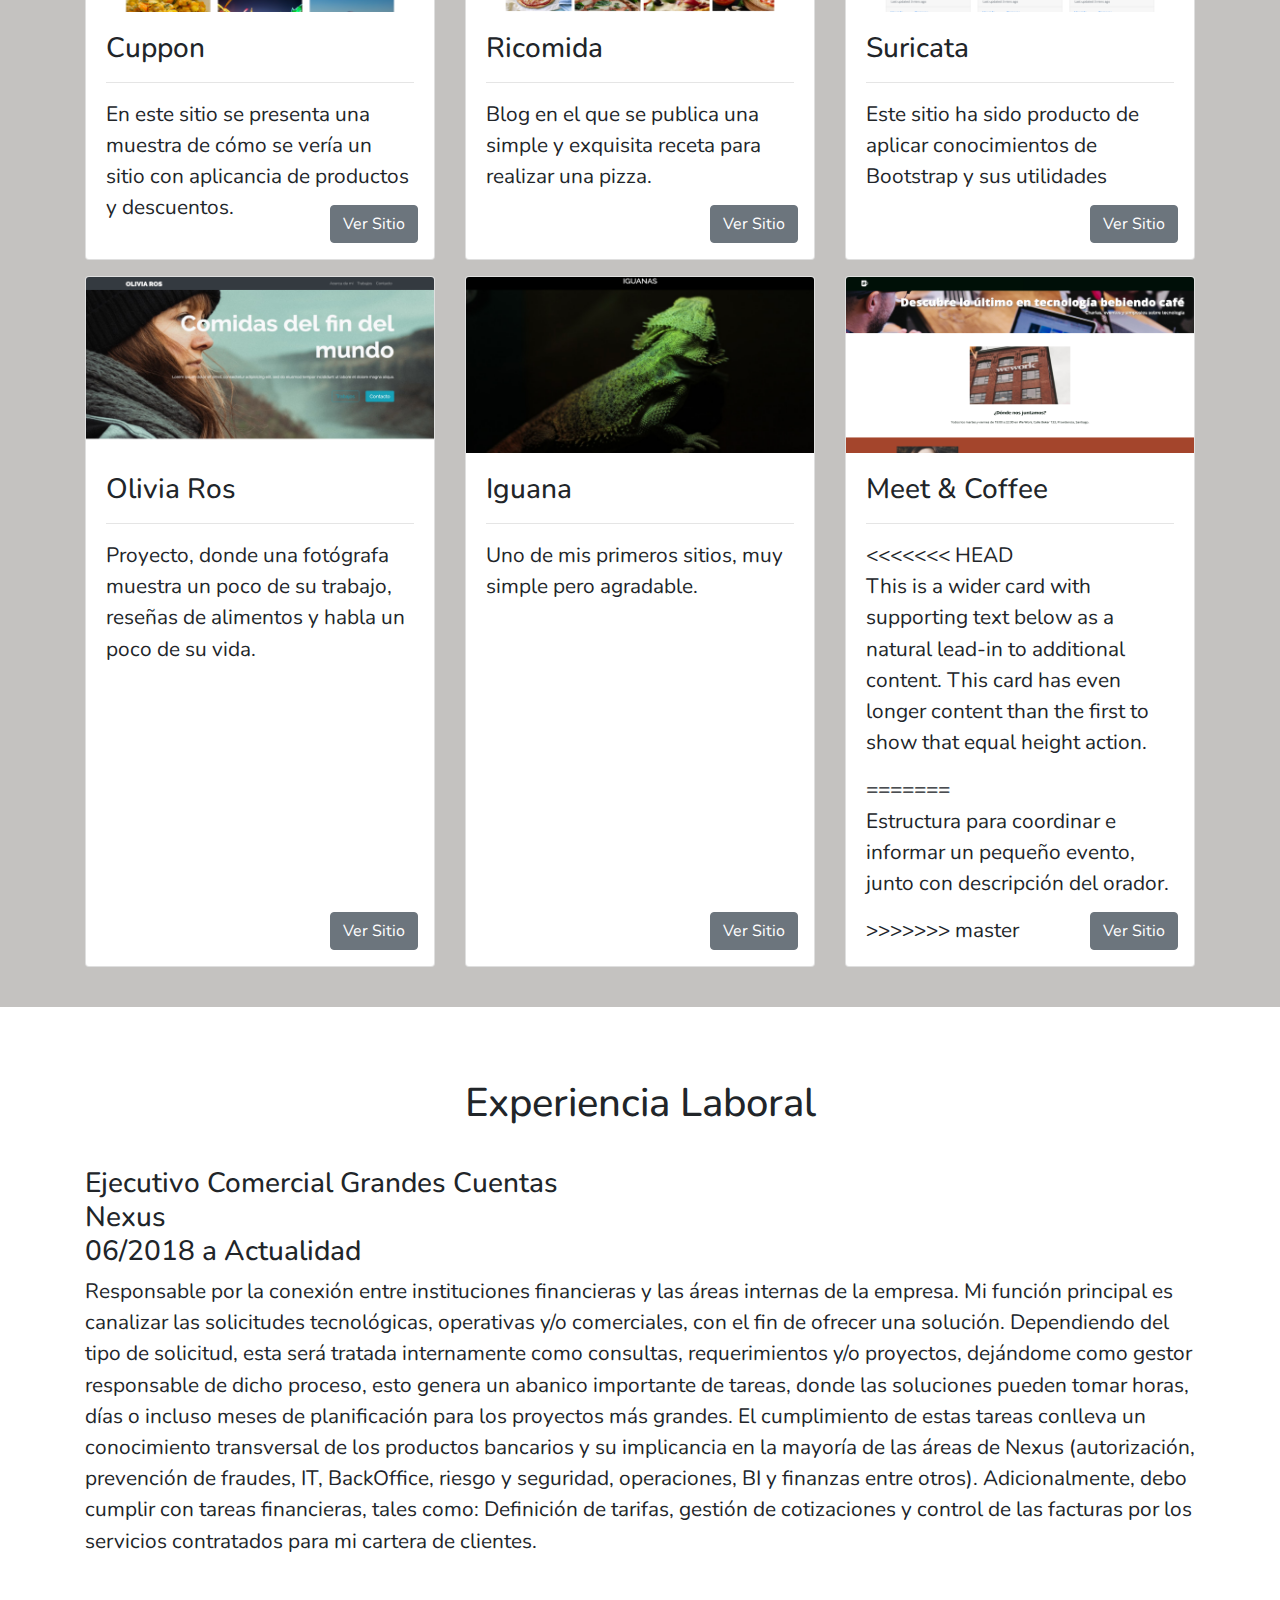
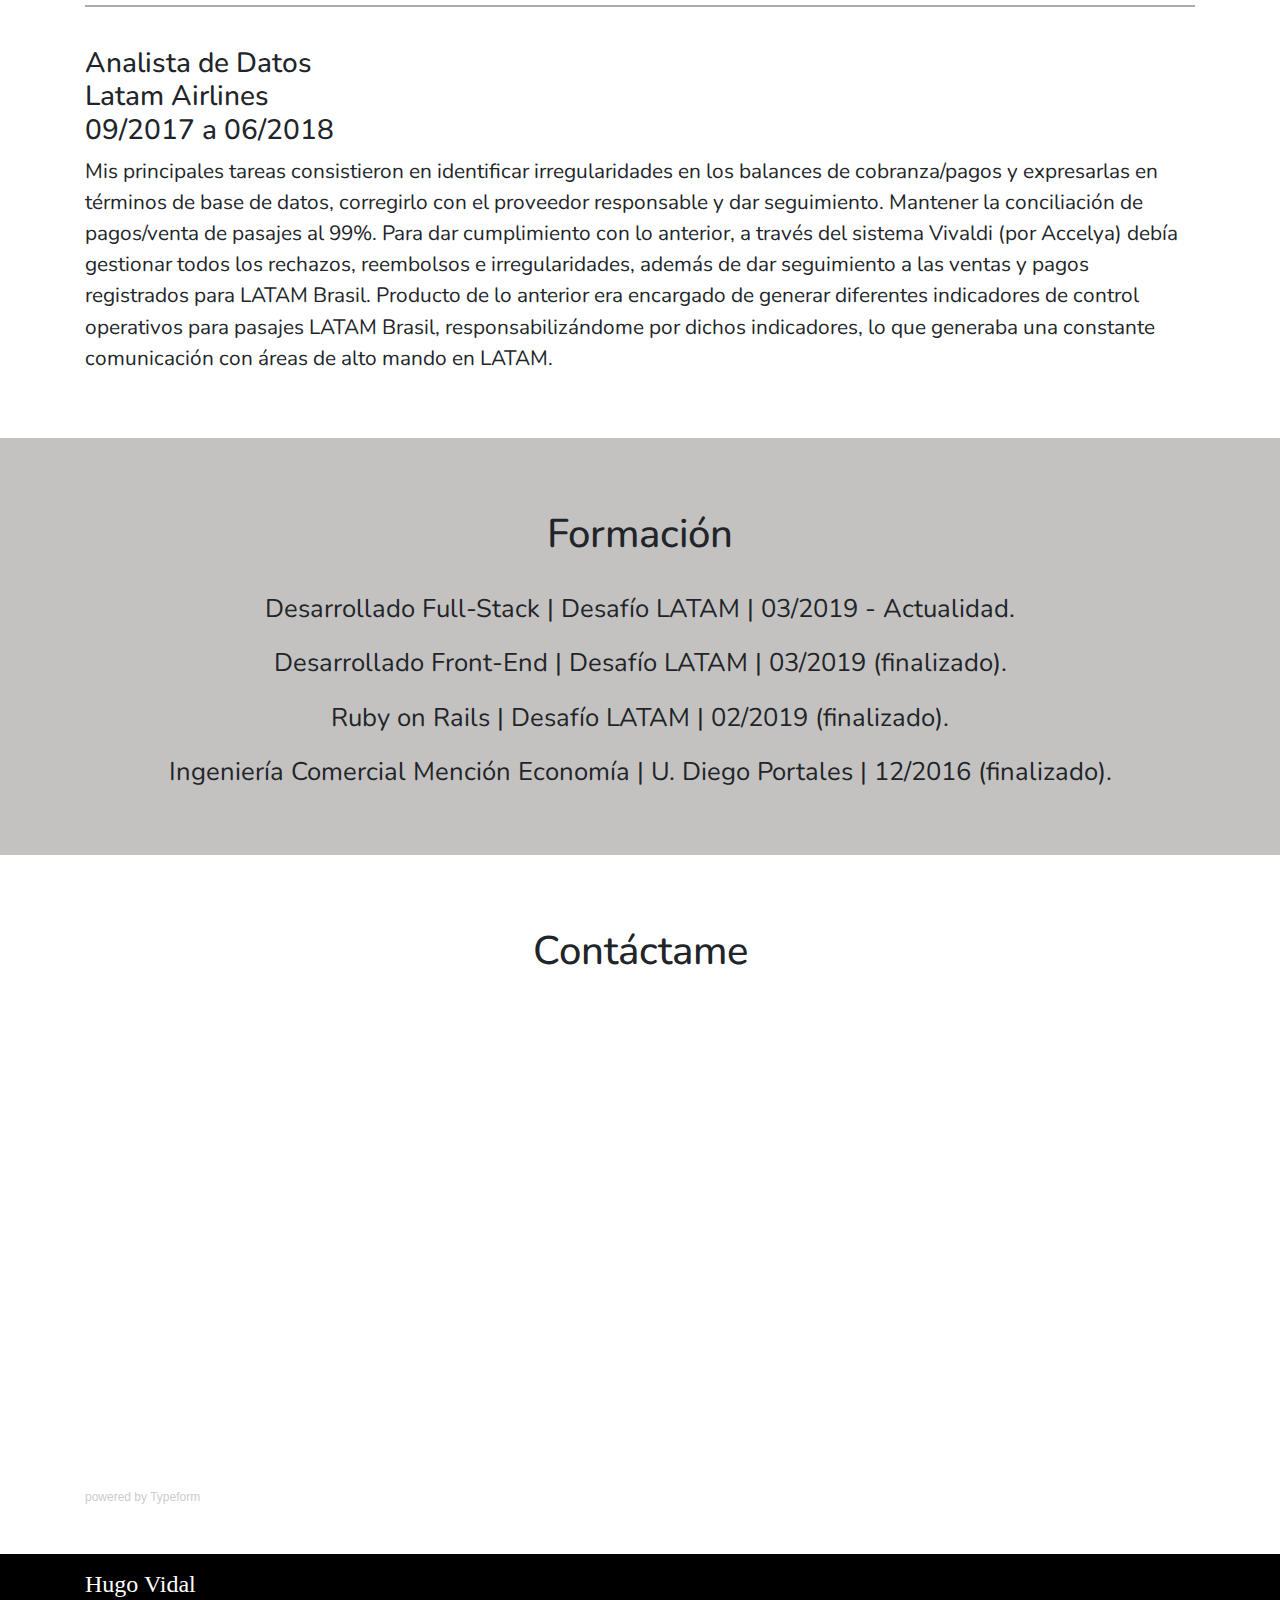
==== commit 862e74fa: "navbar plus responsive collapse" ====
--- a/index.html
+++ b/index.html
@@ -165,7 +165,11 @@
                     <div class="card-body">
                     <h3 class="card-title">Meet & Coffee</h3>
                     <hr>
+<<<<<<< HEAD
+                    <p class="card-text">This is a wider card with supporting text below as a natural lead-in to additional content. This card has even longer content than the first to show that equal height action.</p>
+=======
                     <p class="card-text">Estructura para coordinar e informar un pequeño evento, junto con descripción del orador.</p>
+>>>>>>> master
                     <a href="pages/meet/index.html" target="_blank"><button type="button" class="btn btn-secondary float-right btn-bottom-right" data-toggle="tooltip" data-placement="top" title="Click para ver sitio completo">Ver Sitio</button></a>
                     </div>
                 </div>
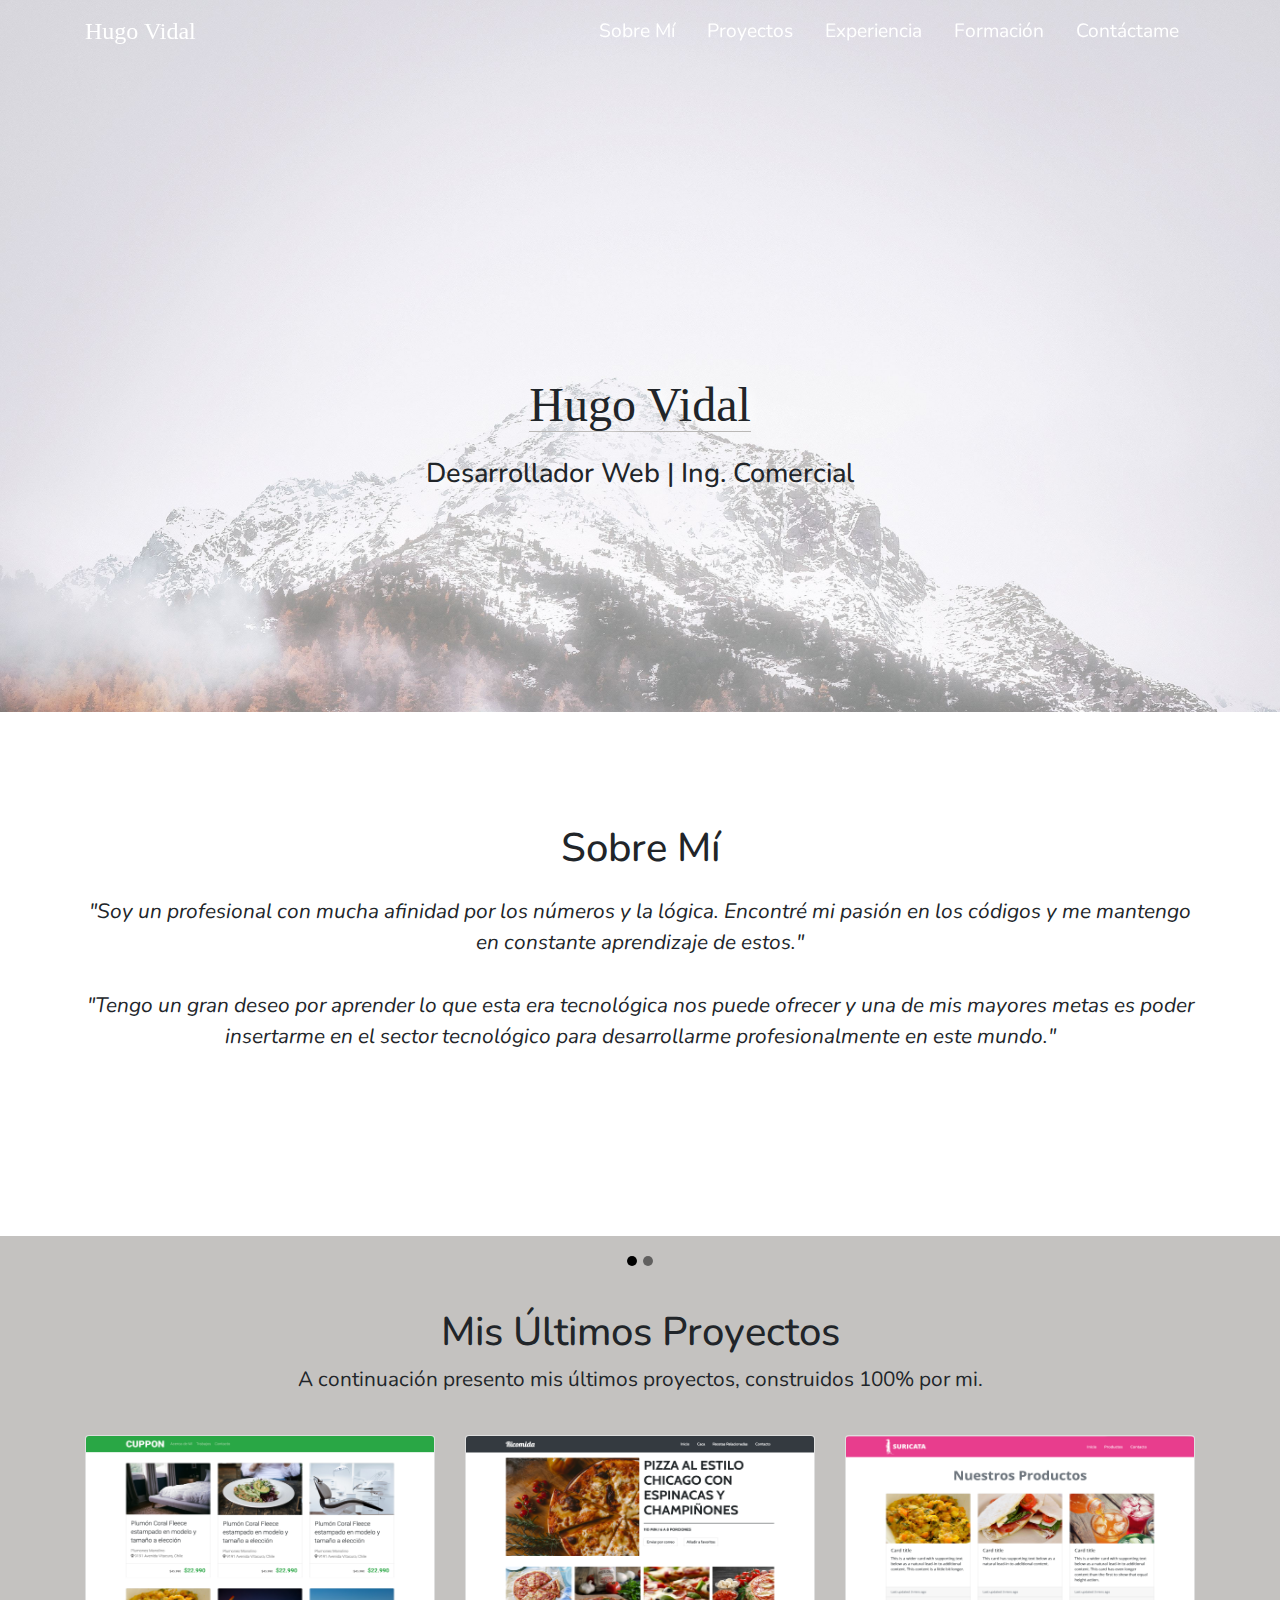
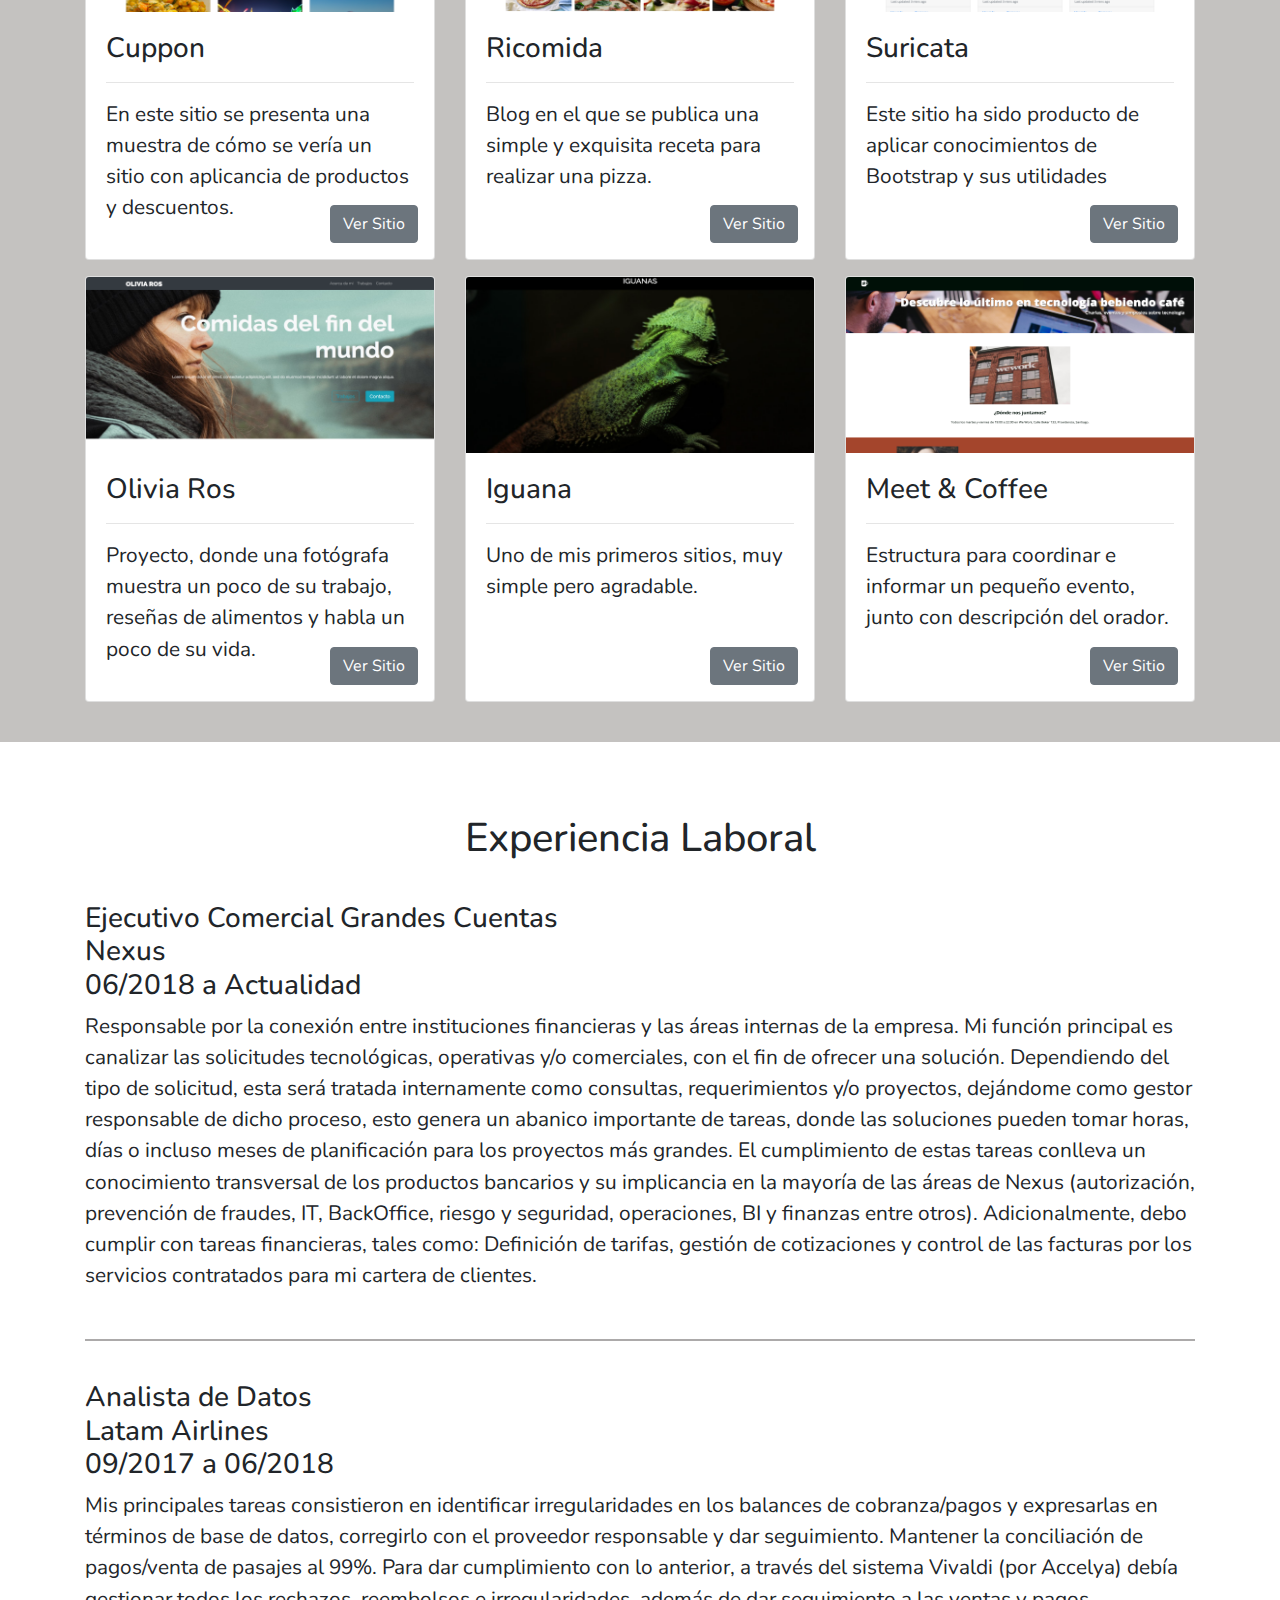
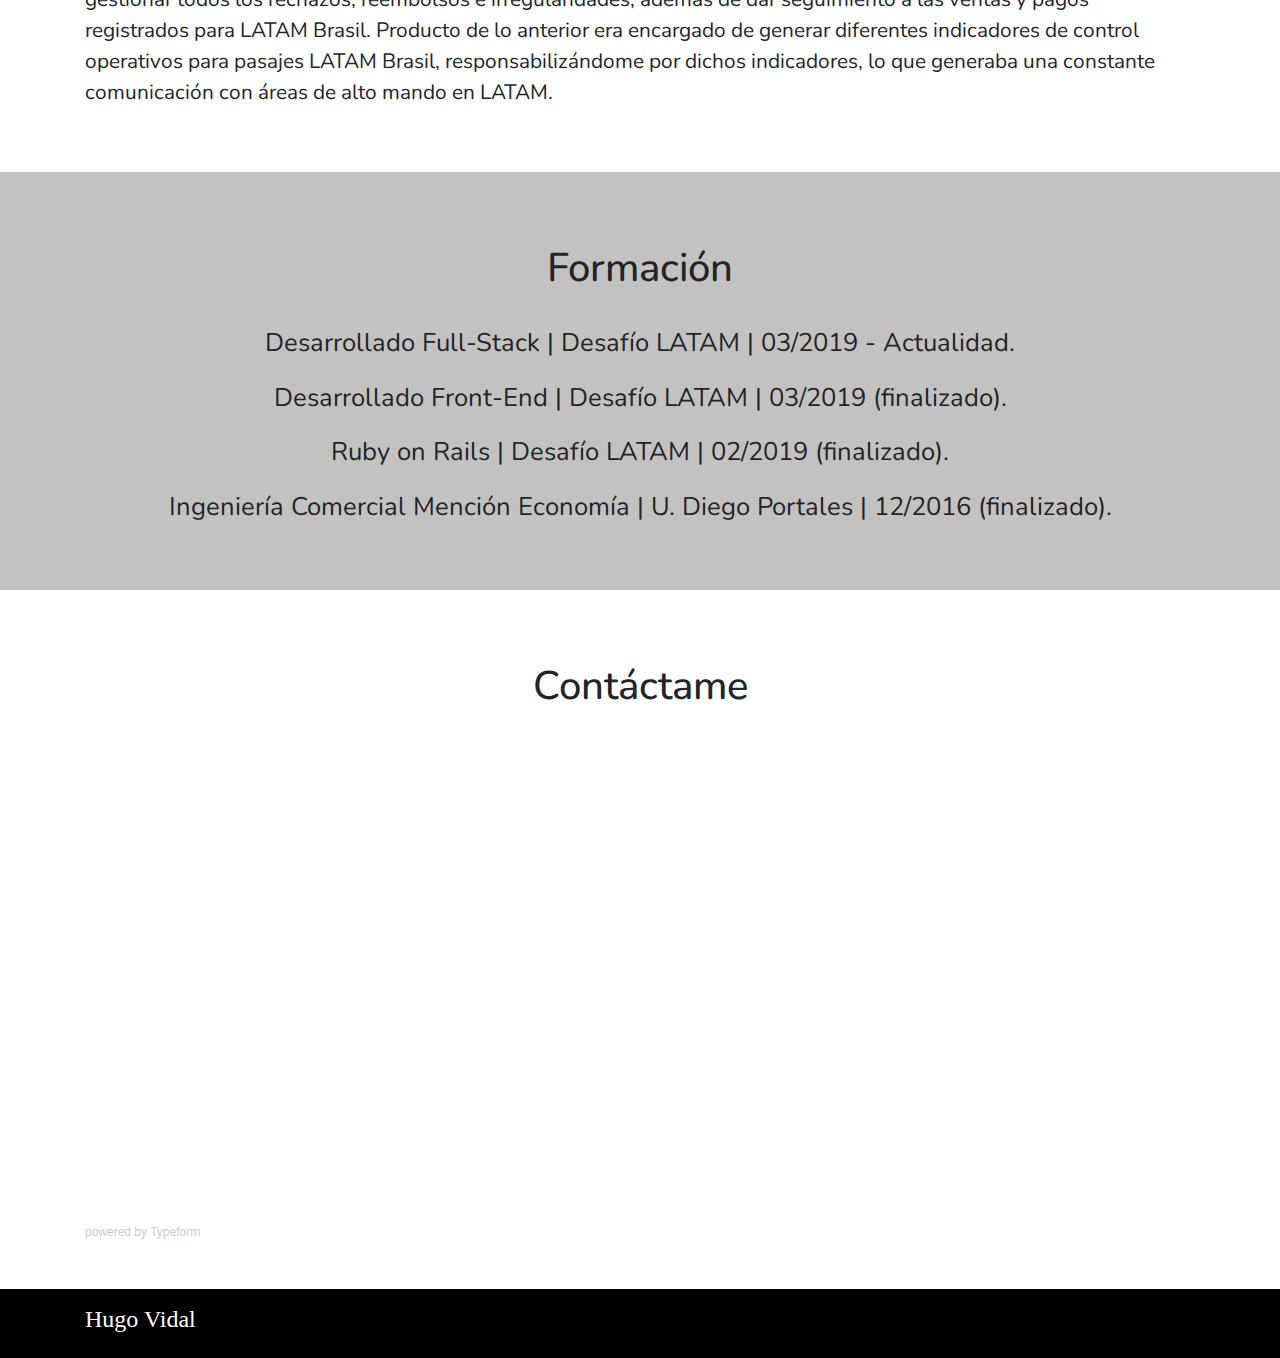
==== commit 0c4bf66d: "fix" ====
--- a/index.html
+++ b/index.html
@@ -165,11 +165,7 @@
                     <div class="card-body">
                     <h3 class="card-title">Meet & Coffee</h3>
                     <hr>
-<<<<<<< HEAD
-                    <p class="card-text">This is a wider card with supporting text below as a natural lead-in to additional content. This card has even longer content than the first to show that equal height action.</p>
-=======
                     <p class="card-text">Estructura para coordinar e informar un pequeño evento, junto con descripción del orador.</p>
->>>>>>> master
                     <a href="pages/meet/index.html" target="_blank"><button type="button" class="btn btn-secondary float-right btn-bottom-right" data-toggle="tooltip" data-placement="top" title="Click para ver sitio completo">Ver Sitio</button></a>
                     </div>
                 </div>
